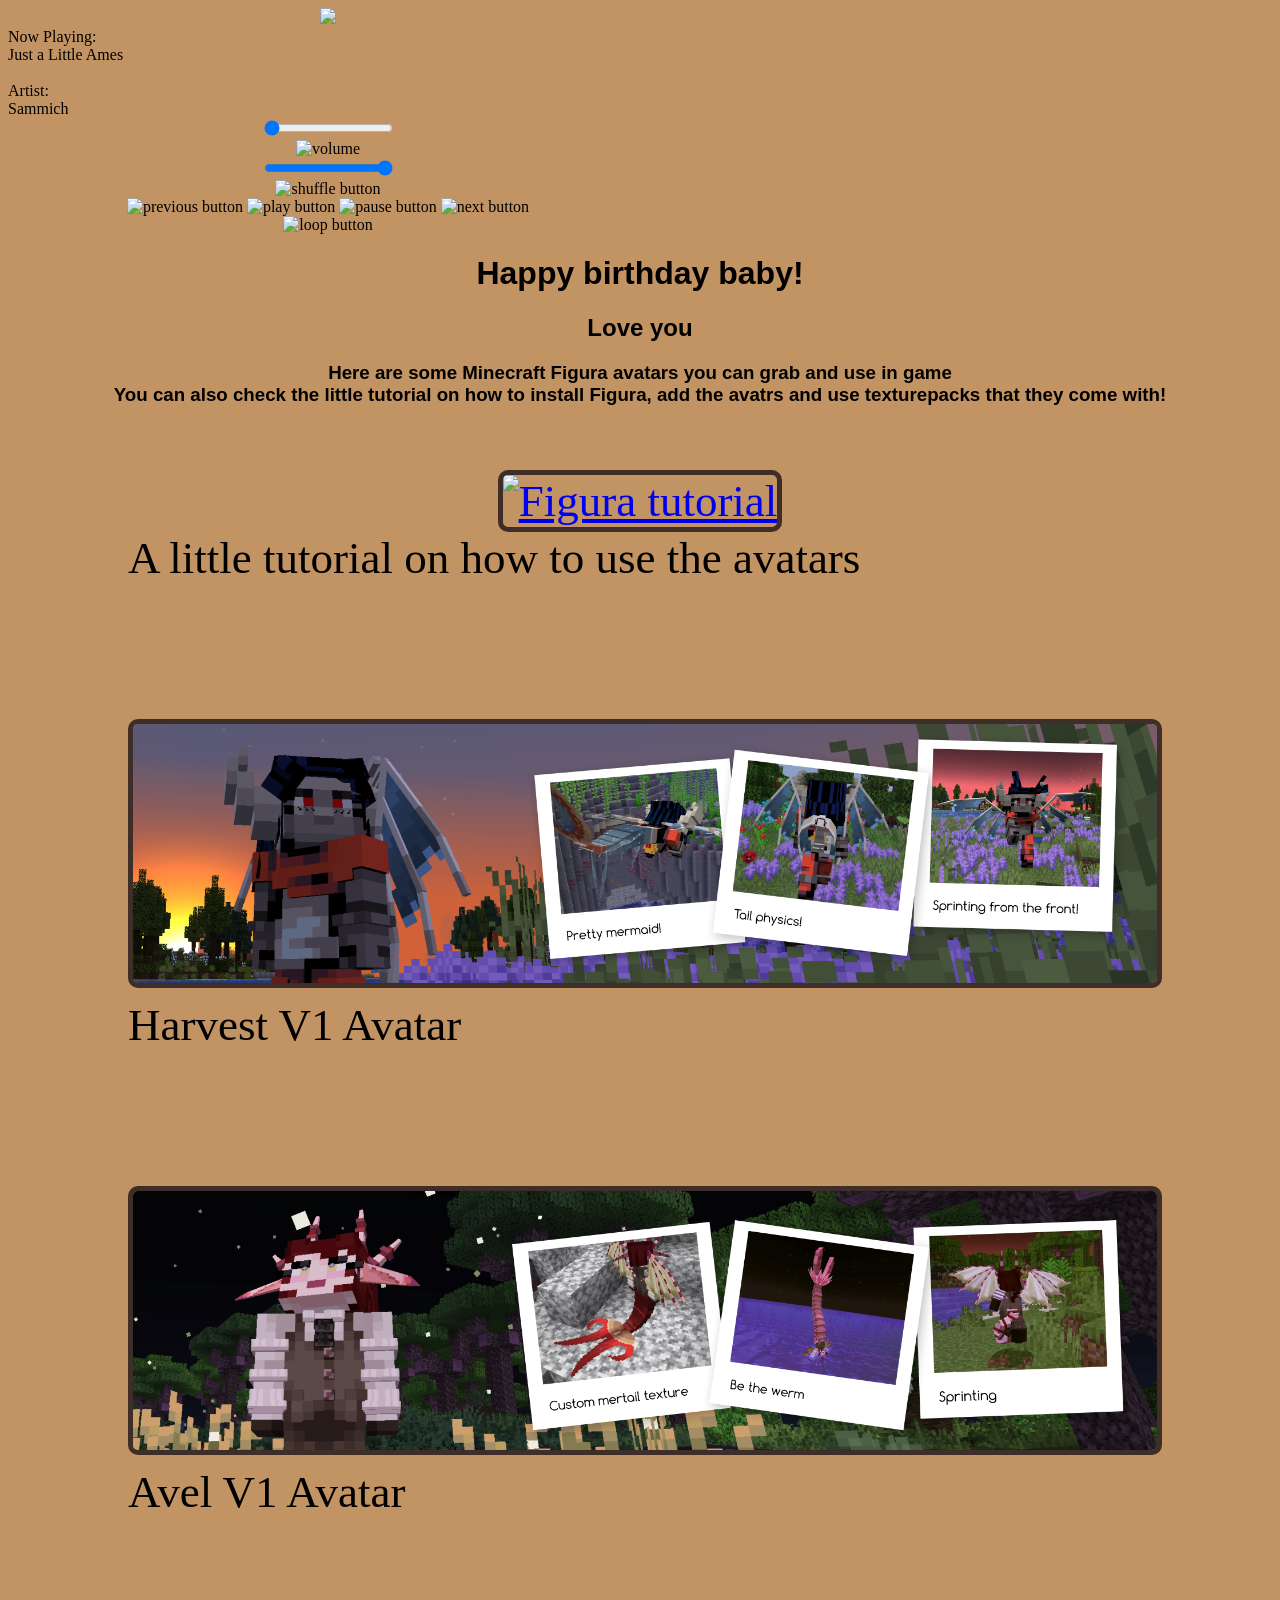
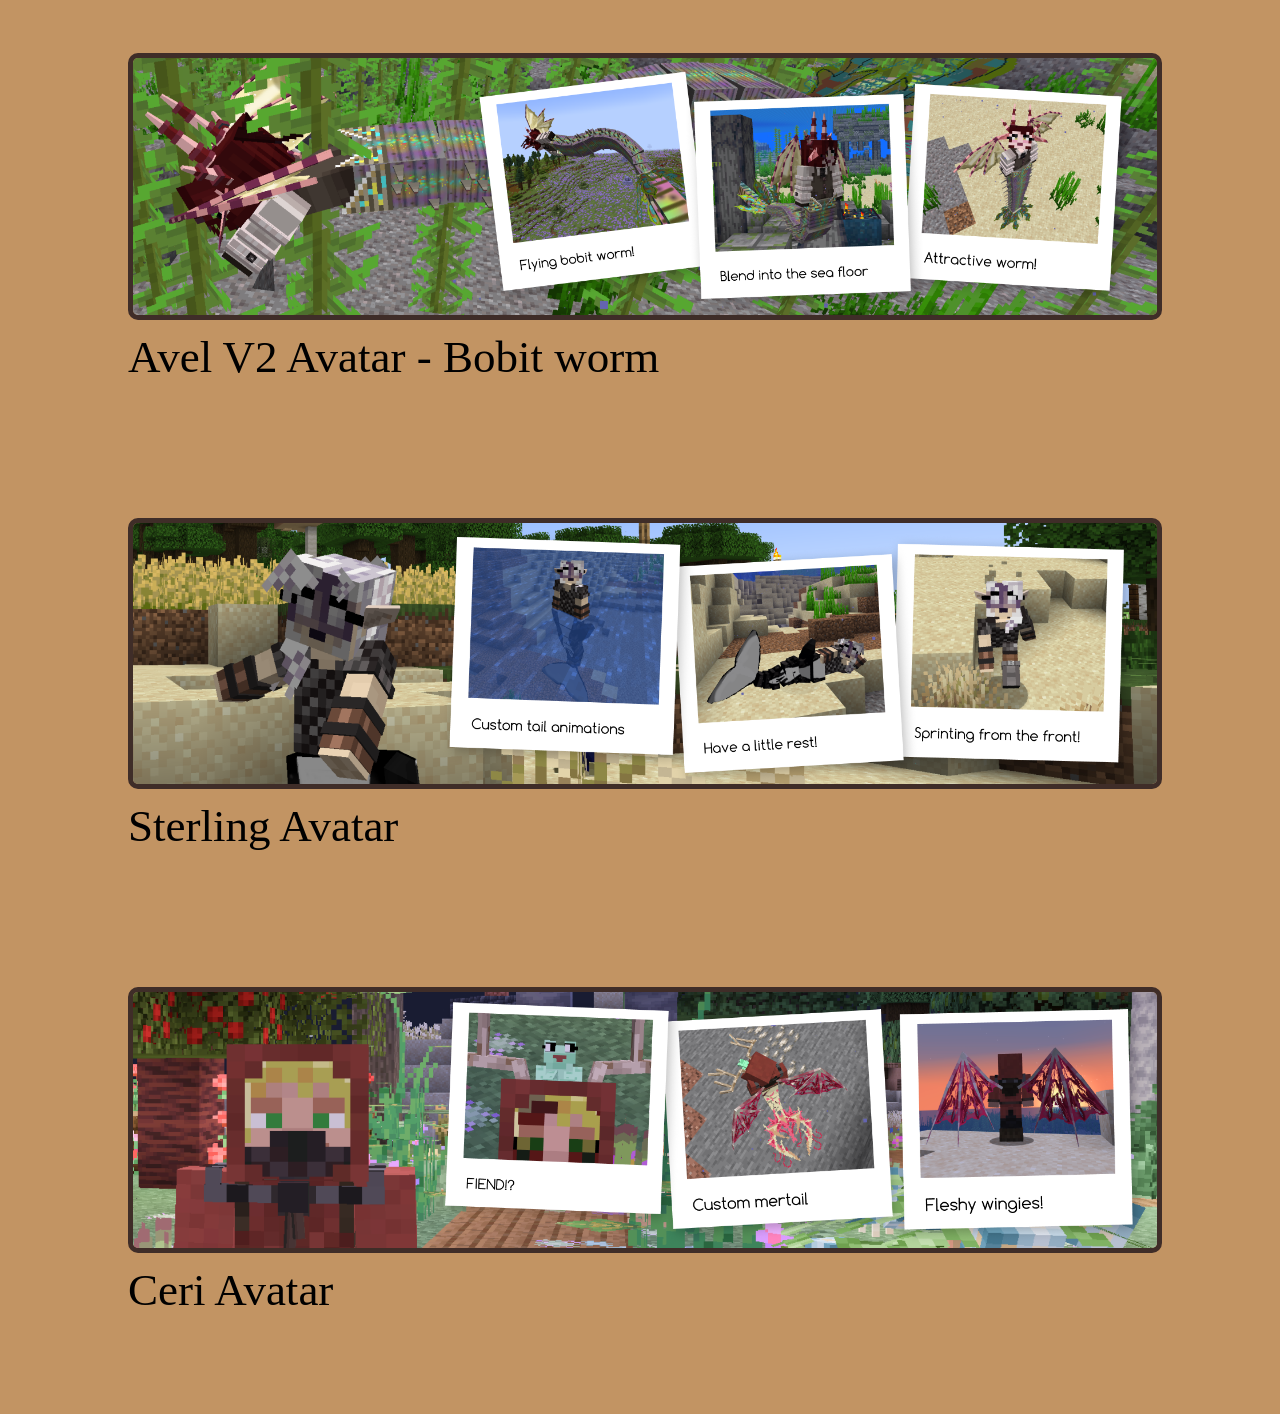
==== index.html @ e5ef1b67 "gotta birthday it up bois" ====
<!DOCTYPE html>
<html lang="en">
<head>
    <meta charset="UTF-8">
    <meta name="viewport" content="width=device-width, initial-scale=1.0">
    <link rel="icon" type="image/x-icon" href="IMG/">
    <link rel="stylesheet" href="styles.css">
    <title>Happy Birhday baby!</title>

</head>
<body>
    <div class="music_player">
<div class="player">

    <img id="songimage">
    <div class="songinfo">
        <div class="nowplaying">Now Playing:</div>
        <div id="songname">Name: </div>
        <br>
    <div class="nowplaying">Artist:</div>
    <div id="artistname">Artist: </div>
</div>
    
    <div class="sliderandbuttons">
     <input id="slidersong" type="range" step="any" min="0" max="100">
       <div id="volumelol">
        <img id="volumebutton" src="img/volume.png" alt="volume">
       </div> 
     <input id="volumeslider" type="range" step="0.001" min="0" max="1">
    </div>

    <div id="musicbuttons">
        <div id="shufflingimg"><img id="shufflesong" src="IMG/shuffle button off.png" alt="shuffle button"></div>
        <img id="previoussong" src="IMG/back button.png" alt="previous button">
        <img id="playsong" src="IMG/play button.png" alt="play button">
        <img id="pausesong" src="IMG/pause button.png" alt="pause button">
        <img id="nextsong" src="IMG/forward button.png" alt="next button">
        <div id="loopbuttonimg"><img id="loopsong" src="IMG/loop button.png" alt="loop button"></div> 
    </div>

    </div>
    
    <div class="audio">
        <script src="MusicPlayer.js"></script>
    </div>
</div>

    </div>
    <div class="main_container">
        <div class="welcome_text">
            <h1>Happy birthday baby!
            <h2>Love you</h2>
            </h1>
            <h3>Here are some Minecraft Figura avatars you can grab and use in game
                <br> You can also check the little tutorial on how to install Figura,
                add the avatrs and use texturepacks that they come with!
            </h3>
        </div>

    <div class="Downloads">
       
      <div class="Item">
         <a target="_blank" href="tutorial.html">
            <img src="img/Banners/Tutorial banner.png" alt="Figura tutorial">
         </a>
          <div>A little tutorial on how to use the avatars</div>
      </div>


      <div class="Item">
        <a target="_blank" href="Harvest.html">
        <img src="/IMG/Banners/Harvest banner.png" alt="Harvest V1 Avatar">
        </a>
         <div>Harvest V1 Avatar</div>
      </div>    

       <div class="Item">
        <a target="_blank" href="Avel.html">
            <img src="/IMG/Banners/Avel banner.png" alt="Avel V1 Avatar">
        </a>
        <div>Avel V1 Avatar</div>
        </div>

        <div class="Item">
        <a target="_blank" href="Avel_Bobit.html">
            <img src="/IMG/Banners/Avel Bobit Worm banner.png" alt="Avel V2 Avatar - Bobit worm">
        </a>
         <div>Avel V2 Avatar - Bobit worm</div>
        </div>

        <div class="Item">
        <a target="_blank" href="Sterling.html">
            <img src="/IMG/Banners/Sterling banner.png" alt="Sterling Avatar">
        </a>
         <div>Sterling Avatar</div>
         </div>

        <div class="Item">
        <a target="_blank" href="Ceri.html">
            <img src="/IMG/Banners/Ceri banner.png" alt="Ceri Avatar">
        </a>
        <div>Ceri Avatar</div>
        </div>

      
    </div>
</body>
---- styles.css ----
html{
    background-color: rgb(194, 148, 99);
}


.music_player{
    text-align: center;
    width: 50vw;
    display:st
}

.songinfo{
    text-align: left;
}

.main_container{
    text-align: center;
}

.welcome_text{
font-family: Verdana, Geneva, Tahoma, sans-serif;
}

.Downloads{
    text-align: center;
}

.Item{
 display: inline-block;
 margin-top: 5vh;
 margin-bottom: 10vh;
 text-align: center;
 font-family: Cambria, Cochin, Georgia, Times, 'Times New Roman', serif;
 font-size: 5vh;
 width: 80vw;
}

.Item img{
    width: 80vw;
    border-radius: 10px;
    border-color: rgb(63, 45, 40);
    border-style: solid;
    border-width: 5px;
}


.Item img:hover{
   opacity: 80%;
}

.Item div{
    text-align: left;
}



.Showcase img{
    width: 80vw;
    border-radius: 10px;
     border-color: rgb(63, 45, 40);
    border-style: solid;
    border-width: 5px;
}

.button{
    margin-top: 3vh;
    margin-bottom: 3vh;
}

.button button{
    height: 10vh;
    width: 20vw;
    border-radius: 5px;
    border-color: none;
    border-style: none;
    background-color: rgb(255, 210, 210);
    font-family: Verdana, Geneva, Tahoma, sans-serif;
    font-style: oblique;
    font-size: 5vh;
    color: black;
}

.button button:hover{
    background-color: antiquewhite;
    color: rgb(129, 115, 115);
}

.button button:active{
    background-color: rgb(137, 64, 93);
    color: rgb(255, 255, 255);
    box-shadow: 5px;
}
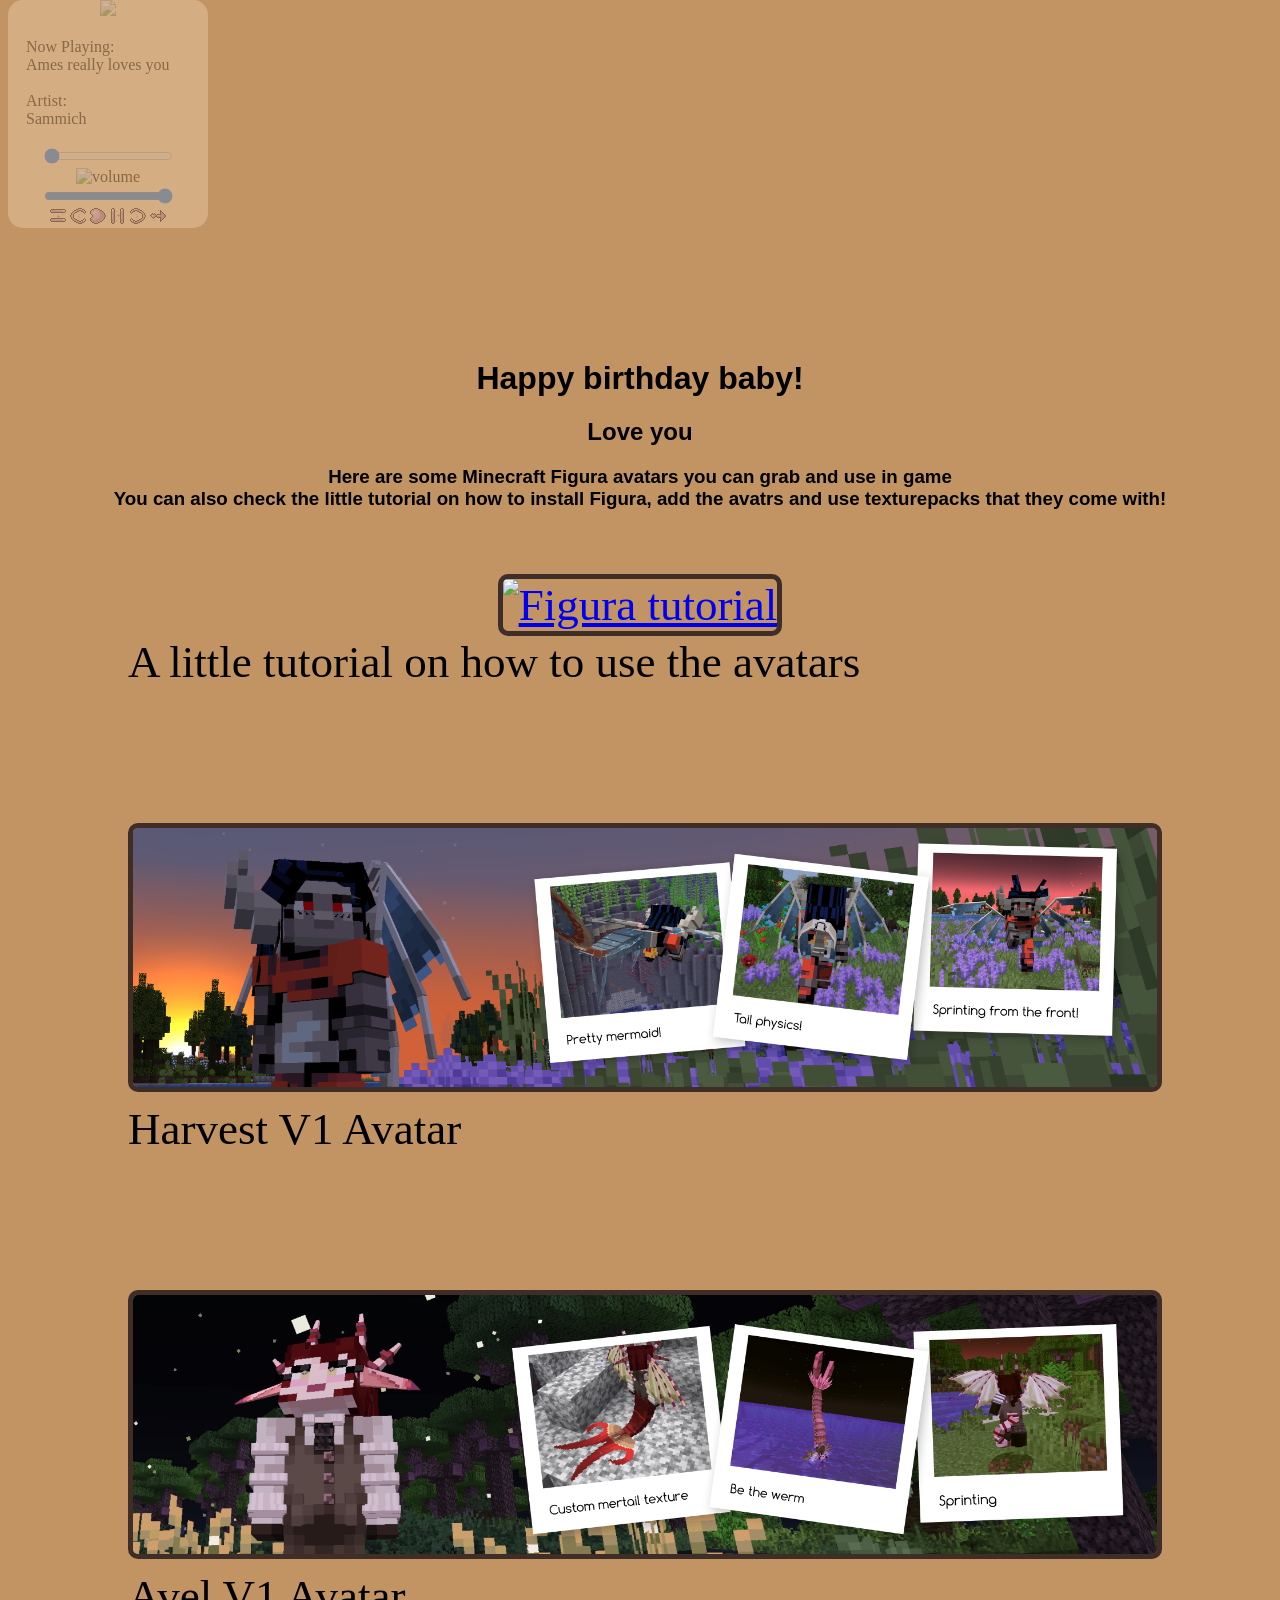
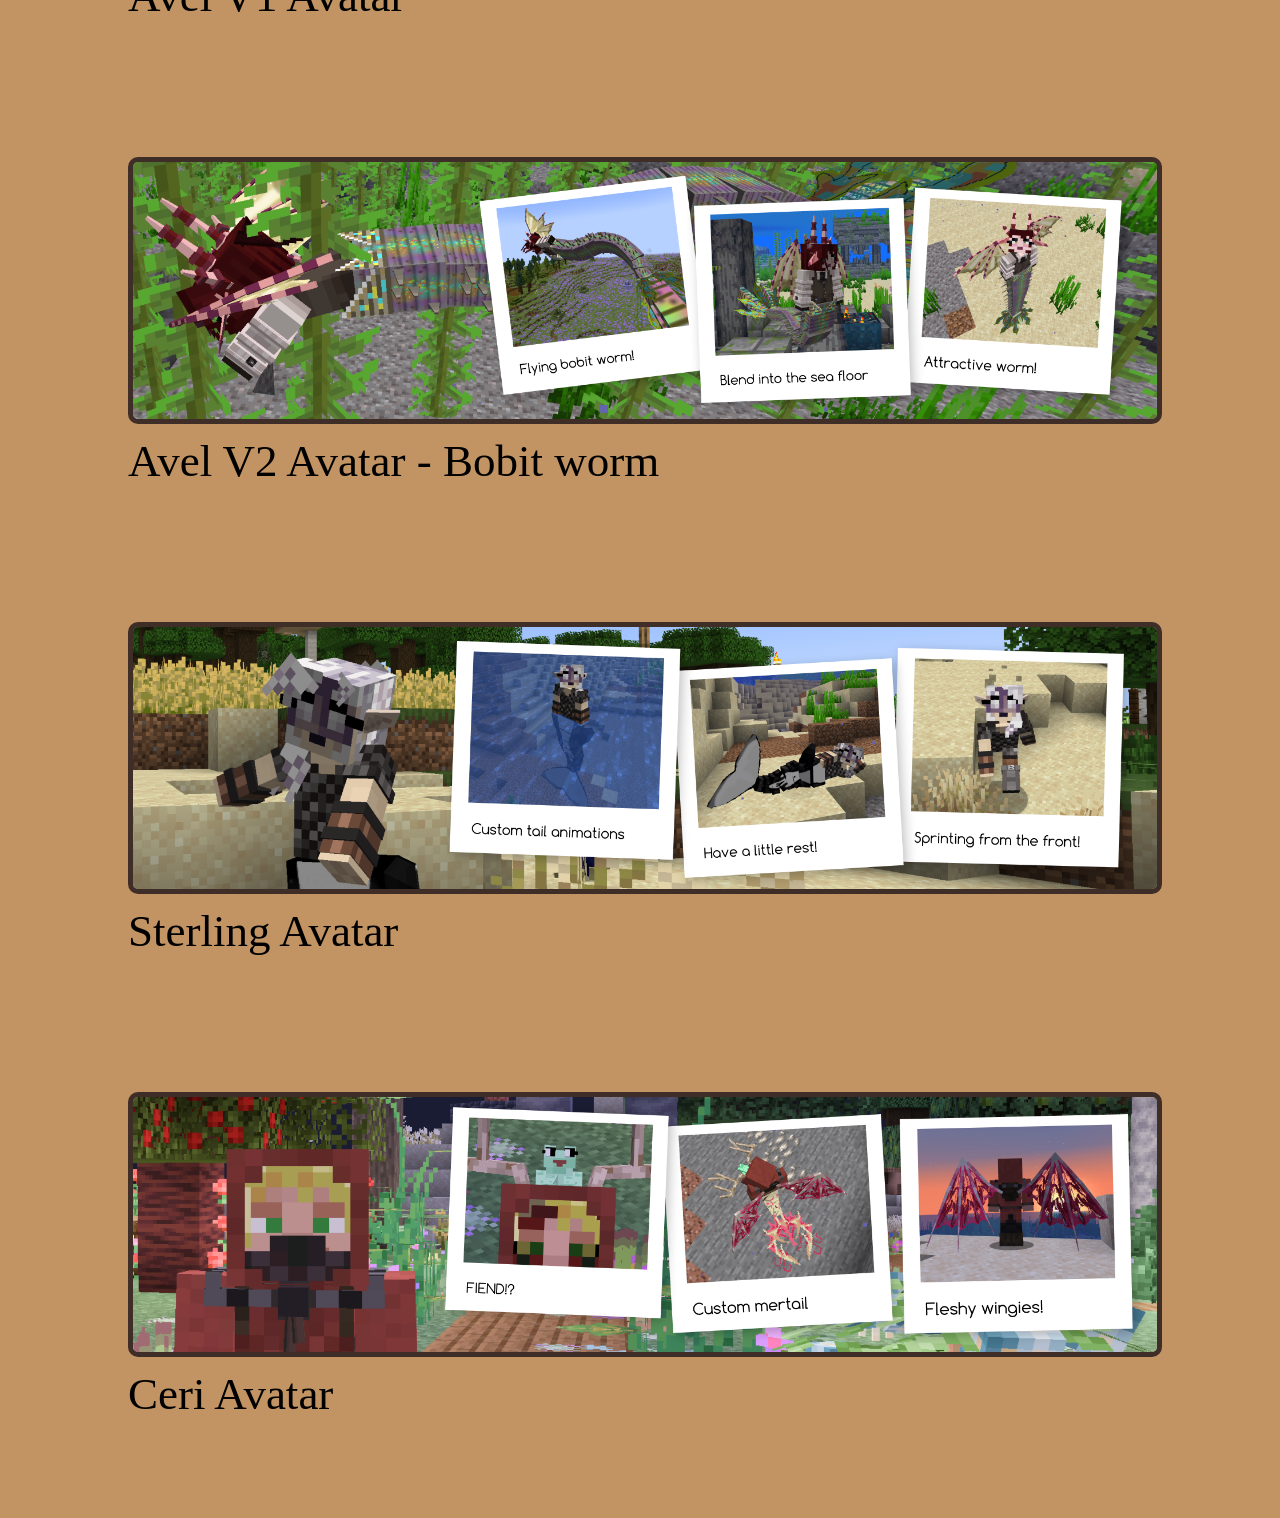
==== commit 56f5ca0e: "boogy (the player)" ====
--- a/index.html
+++ b/index.html
@@ -30,12 +30,12 @@
     </div>
 
     <div id="musicbuttons">
-        <div id="shufflingimg"><img id="shufflesong" src="IMG/shuffle button off.png" alt="shuffle button"></div>
+        <div class="musicbutton" id="shufflingimg"><img id="shufflesong" src="IMG/shuffle button off.png" alt="shuffle button"></div>
         <img id="previoussong" src="IMG/back button.png" alt="previous button">
         <img id="playsong" src="IMG/play button.png" alt="play button">
         <img id="pausesong" src="IMG/pause button.png" alt="pause button">
         <img id="nextsong" src="IMG/forward button.png" alt="next button">
-        <div id="loopbuttonimg"><img id="loopsong" src="IMG/loop button.png" alt="loop button"></div> 
+        <div class="musicbutton" id="loopbuttonimg"><img id="loopsong" src="IMG/loop button.png" alt="loop button"></div> 
     </div>
 
     </div>
--- a/styles.css
+++ b/styles.css
@@ -3,18 +3,52 @@
 }
 
 
+
+
+
 .music_player{
     text-align: center;
-    width: 50vw;
-    display:st
+    max-width: 15%;
+    min-width: 200px;
+    display:block;
+    position: fixed;
+    top: 0;
+    z-index: 2;
+    background-color: blanchedalmond;
+    opacity: 30%;
+    border-radius: 15px;
+    transition: opacity 0.3s, visibility 0.3s;
+}
+
+.music_player:hover{
+    transition: opacity 0.3s, visibility 0.3s;
+    opacity: 100%;
 }
 
 .songinfo{
     text-align: left;
+    margin: 2vh;
+}
+
+.sliderandbuttons{
+    text-align: center;
+}
+
+.musicbuttons{
+    margin-top: 2vh;
+    display: inline-block;
+    text-align: center;
+
+}
+
+.musicbutton{
+    position: relative;
+    display: inline-block;
 }
 
 .main_container{
     text-align: center;
+    margin-top: 40vh;
 }
 
 .welcome_text{
@@ -67,6 +101,8 @@
     margin-bottom: 3vh;
 }
 
+
+
 .button button{
     height: 10vh;
     width: 20vw;
@@ -80,13 +116,32 @@
     color: black;
 }
 
-.button button:hover{
-    background-color: antiquewhite;
-    color: rgb(129, 115, 115);
+.button2 button{
+    height: 20vh;
+    width: 20vw;
+    border-radius: 5px;
+    border-color: none;
+    border-style: none;
+    background-color: rgb(255, 210, 210);
+    font-family: Verdana, Geneva, Tahoma, sans-serif;
+    font-style: oblique;
+    font-size: 5vh;
+    color: black;
 }
 
 .button button:active{
     background-color: rgb(137, 64, 93);
     color: rgb(255, 255, 255);
     box-shadow: 5px;
-}+}
+
+.button button:hover{
+    background-color: antiquewhite;
+    color: rgb(129, 115, 115);
+}
+
+.button2 button:hover{
+    background-color: antiquewhite;
+    color: rgb(129, 115, 115);
+}
+
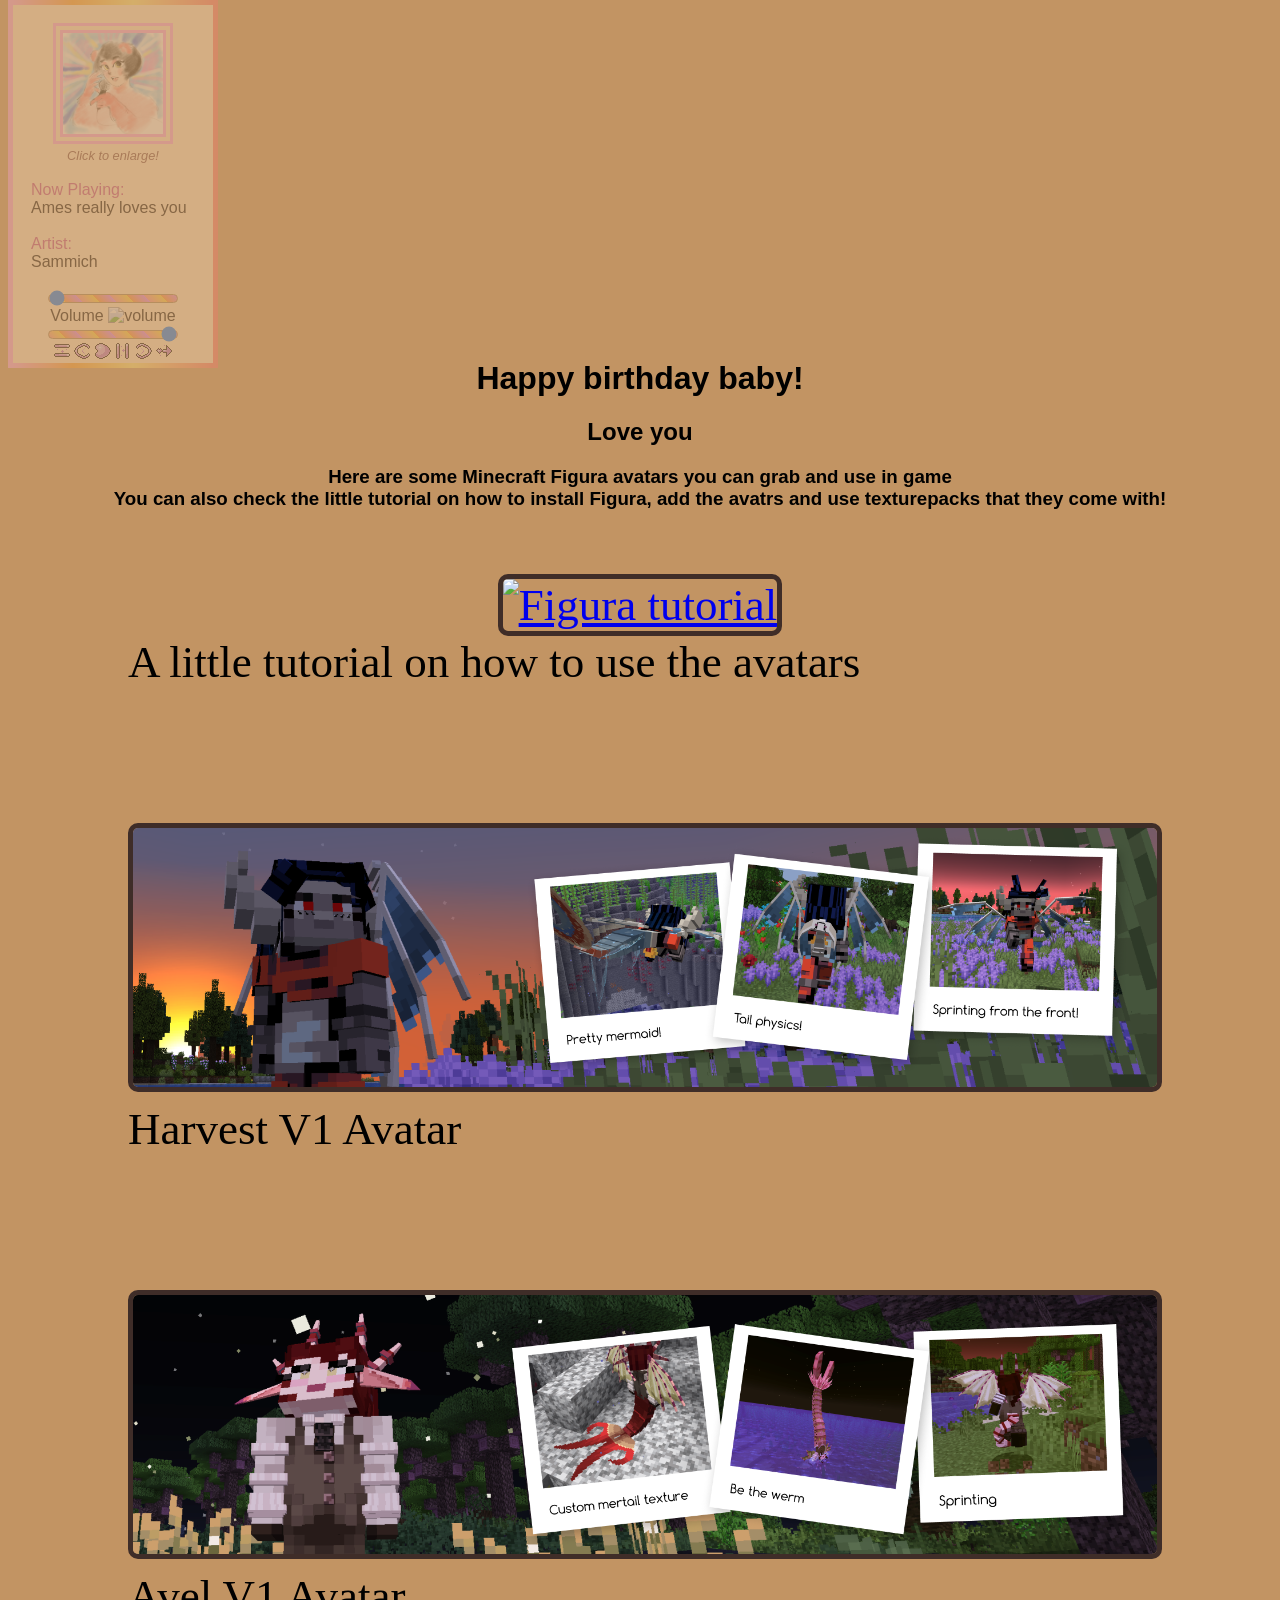
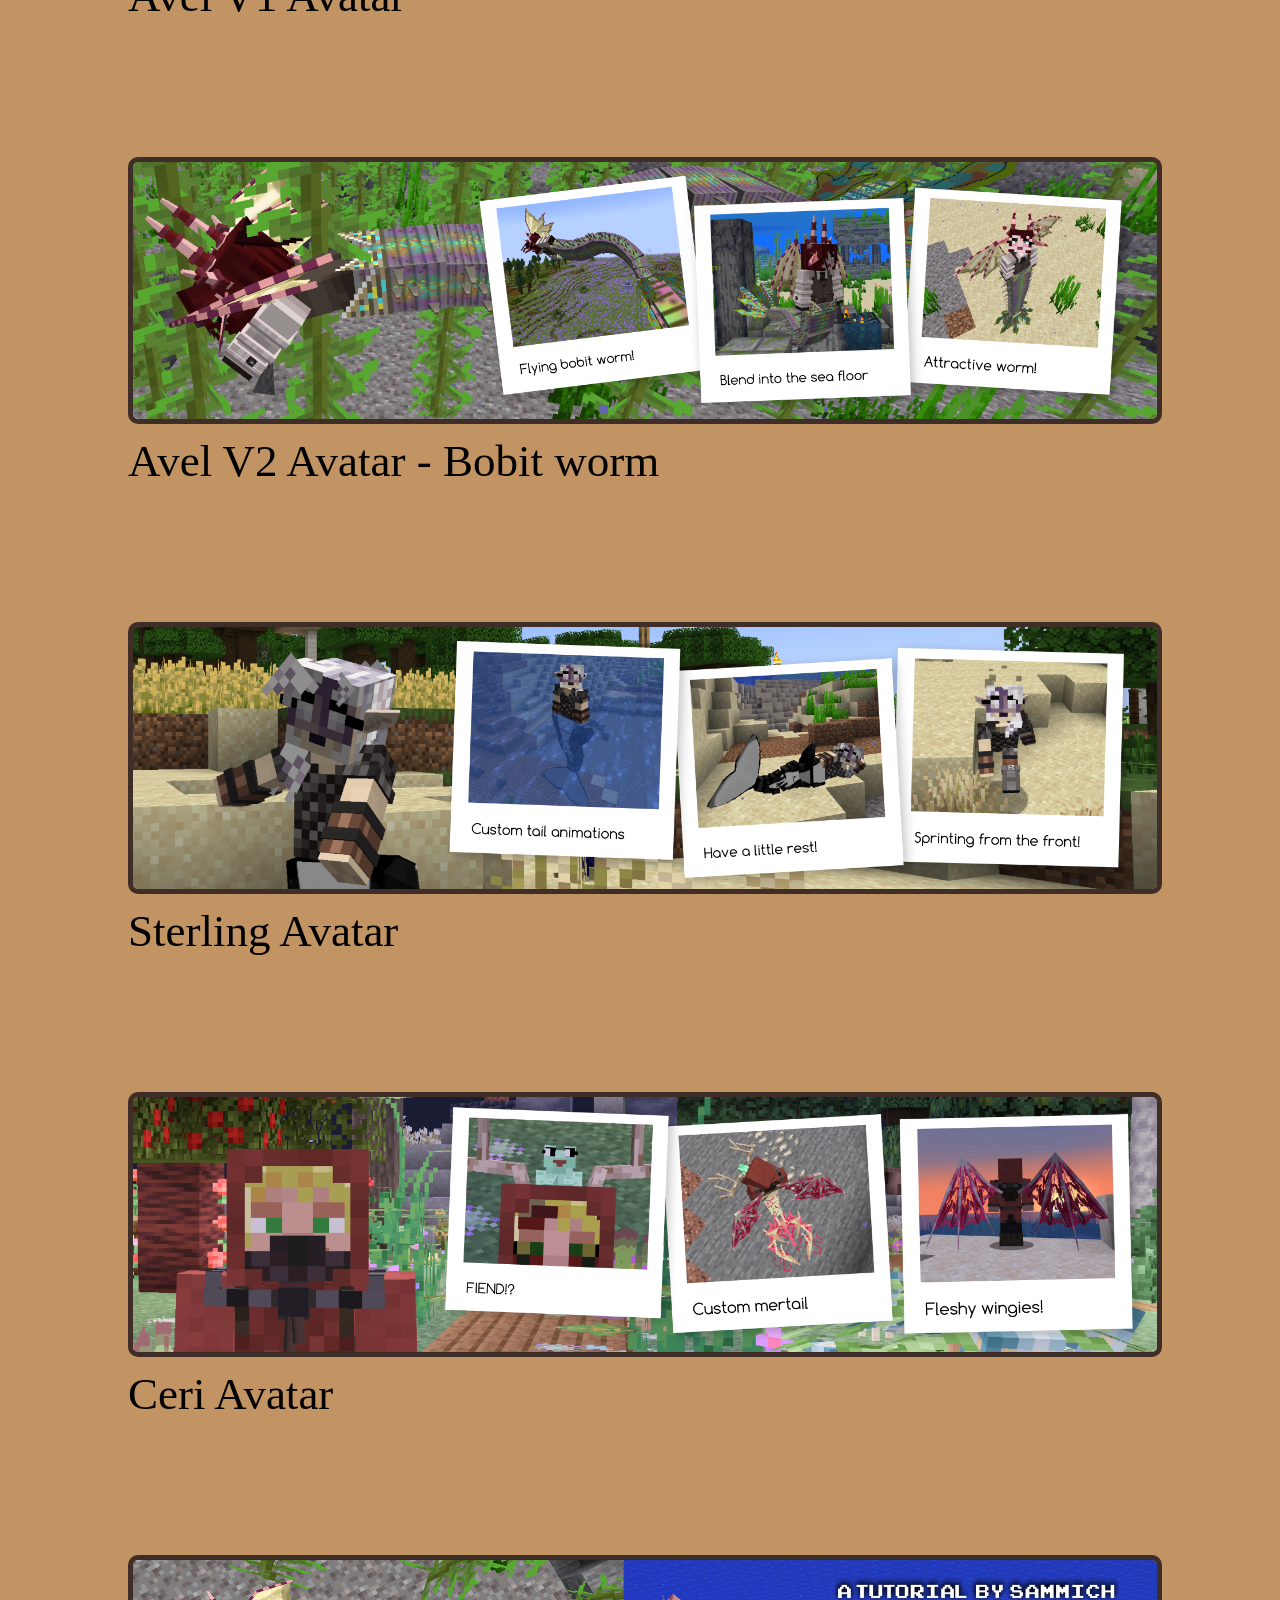
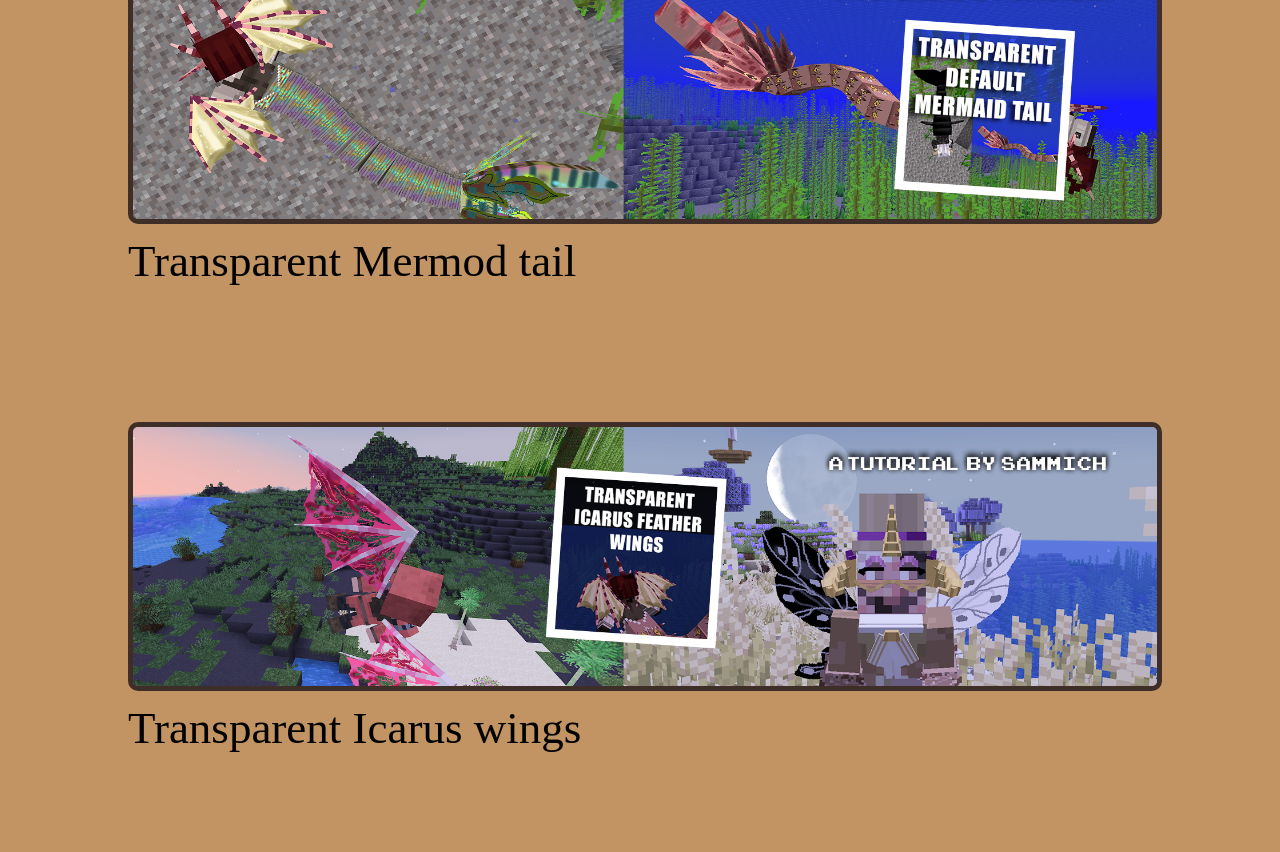
==== commit b7ff8b91: "pages with texturepacks, more player prettyness, volume" ====
--- a/index.html
+++ b/index.html
@@ -13,6 +13,7 @@
 <div class="player">
 
     <img id="songimage">
+    <div class="infoimage">Click to enlarge!</div>
     <div class="songinfo">
         <div class="nowplaying">Now Playing:</div>
         <div id="songname">Name: </div>
@@ -23,6 +24,7 @@
     
     <div class="sliderandbuttons">
      <input id="slidersong" type="range" step="any" min="0" max="100">
+     <br><div id="volumetext">Volume</div>
        <div id="volumelol">
         <img id="volumebutton" src="img/volume.png" alt="volume">
        </div> 
@@ -47,7 +49,7 @@
 
     </div>
     <div class="main_container">
-        <div class="welcome_text">
+        <div class="welcome_text_1">
             <h1>Happy birthday baby!
             <h2>Love you</h2>
             </h1>
@@ -102,6 +104,21 @@
         <div>Ceri Avatar</div>
         </div>
 
+        <div class="Item">
+        <a target="_blank" href="MermaidTail.html">
+            <img src="/IMG/Banners/Transparent original tail texturepack banner.png" alt="Transparent mermaid tail">
+        </a>
+        <div>Transparent Mermod tail</div>
+        </div>
+
+        <div class="Item">
+        <a target="_blank" href="WingsIcarus.html">
+            <img src="/IMG/Banners/Transparent feathery icarus wings texturepack banner.png" alt="Transparent wings">
+        </a>
+        <div>Transparent Icarus wings</div>
+        </div>
+
+
       
     </div>
 </body>
--- a/styles.css
+++ b/styles.css
@@ -5,8 +5,12 @@
 
 
 
-
-.music_player{
+.player{
+    border-radius: 15px;
+    font-family: 'Lucida Sans', 'Lucida Sans Regular', 'Lucida Grande', 'Lucida Sans Unicode', Geneva, Verdana, sans-serif;
+    }
+
+     .music_player{
     text-align: center;
     max-width: 15%;
     min-width: 200px;
@@ -16,8 +20,13 @@
     z-index: 2;
     background-color: blanchedalmond;
     opacity: 30%;
+    display: inline-block;;
     border-radius: 15px;
     transition: opacity 0.3s, visibility 0.3s;
+
+    border-image: linear-gradient(to right, #ffa6e7 0%, #ff9e27 30%,  #ffeb79 60%, #ff726d 100%) 1; 
+    border-width: 5px;
+    border-style: solid;
 }
 
 .music_player:hover{
@@ -25,6 +34,25 @@
     opacity: 100%;
 }
 
+.infoimage{
+    font-size: 80%;
+    color: #714240;
+    font-style: italic;
+}
+
+.nowplaying{
+    color: #c1468c;
+
+}
+
+#songimage{
+    width: 50%;
+    margin-top: 2vh;
+    border-color: #ffa6e7;
+    border-width: 10px;
+    border-style:double;
+}
+
 .songinfo{
     text-align: left;
     margin: 2vh;
@@ -34,6 +62,27 @@
     text-align: center;
 }
 
+
+
+
+#volumeslider, #slidersong{
+     -webkit-appearance: none;
+    -moz-appearance: none;
+    appearance: none;
+    width: 10vw;
+    height: 0.5em;
+    border: solid rgb(160, 129, 83) 1px;
+    background: repeating-linear-gradient(45deg, rgb(255, 147, 147), rgb(255, 218, 55) 12px, rgb(255, 145, 55) 12px, rgb(226, 129, 255) 24px);
+    display: inline-block;
+    border-radius: 10px;
+}
+
+#slidersong::-webkit-slider-thumb{
+    background-color: black;
+}
+
+
+
 .musicbuttons{
     margin-top: 2vh;
     display: inline-block;
@@ -41,17 +90,21 @@
 
 }
 
-.musicbutton{
+.musicbutton, #volumelol, #volumetext{
     position: relative;
     display: inline-block;
 }
 
 .main_container{
     text-align: center;
+}
+
+ .welcome_text_1{
+    text-align: center;
     margin-top: 40vh;
 }
 
-.welcome_text{
+.welcome_text, .welcome_text_1{
 font-family: Verdana, Geneva, Tahoma, sans-serif;
 }
 
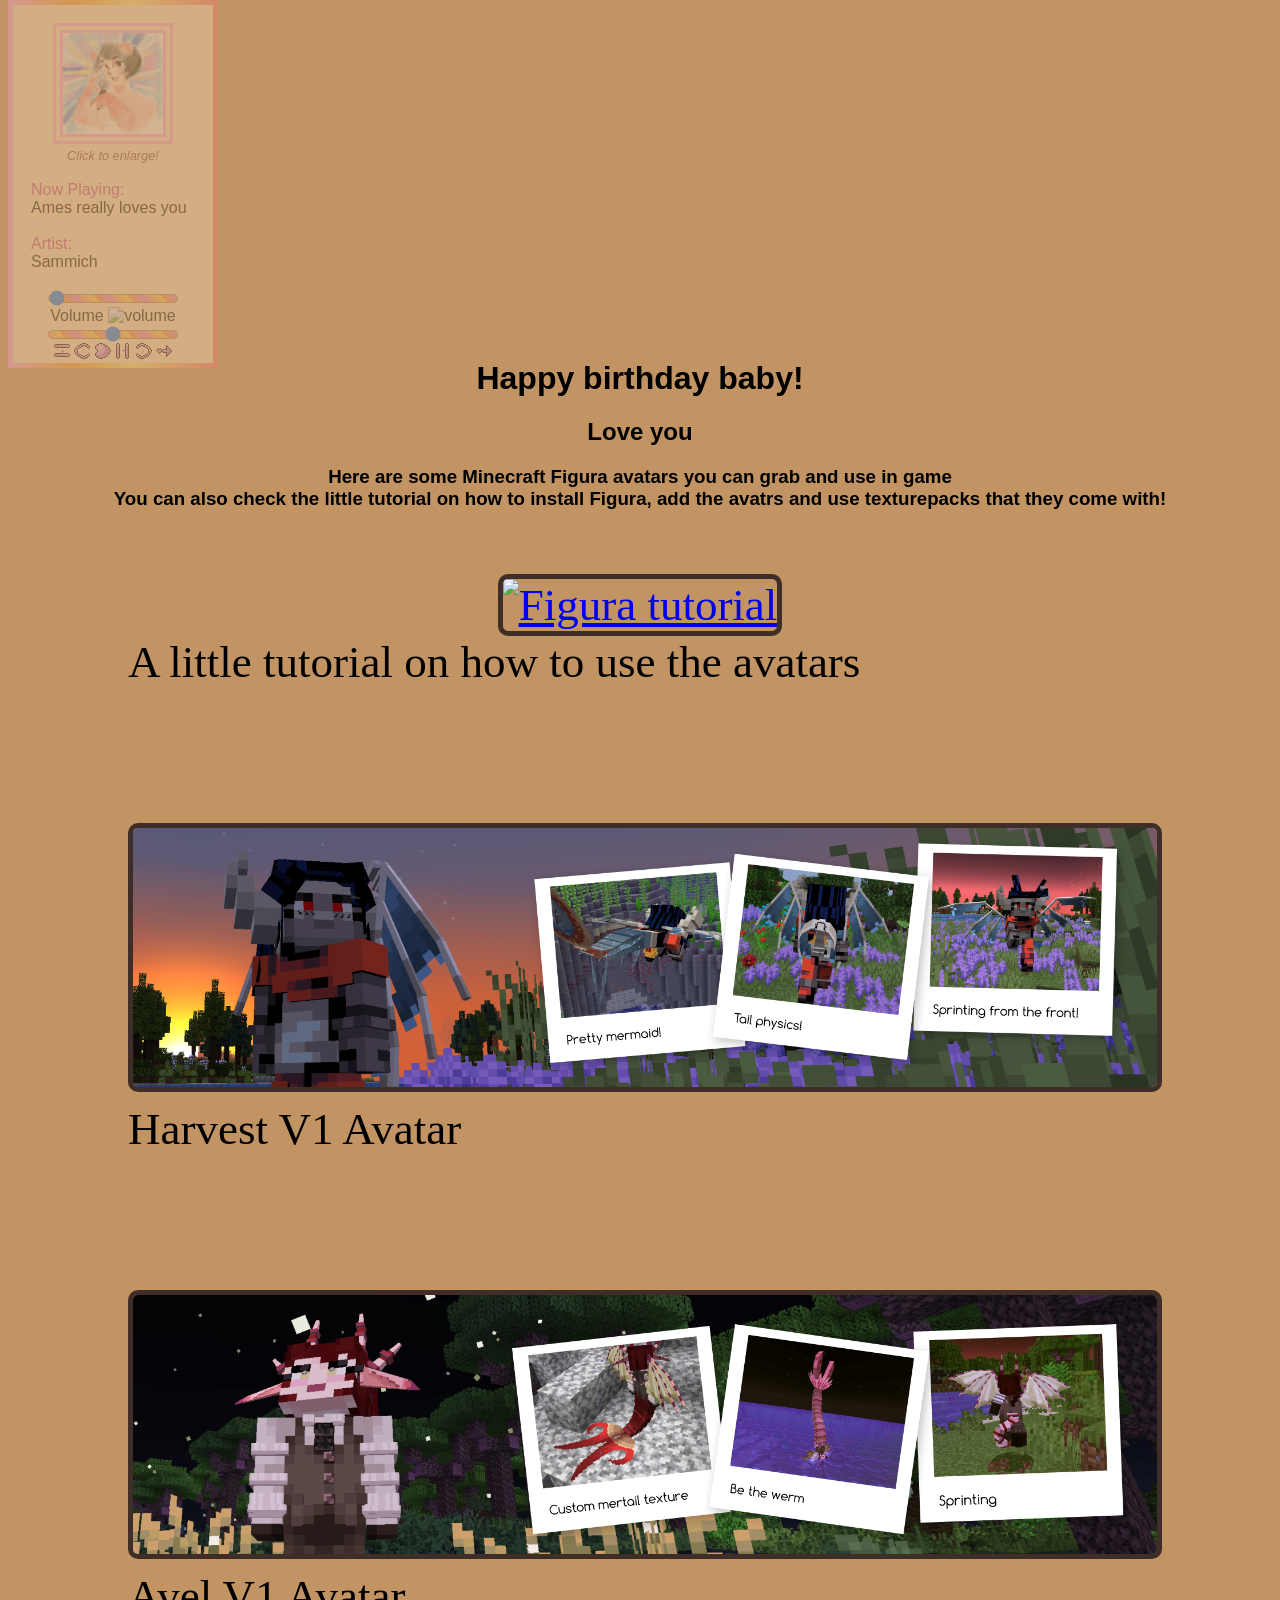
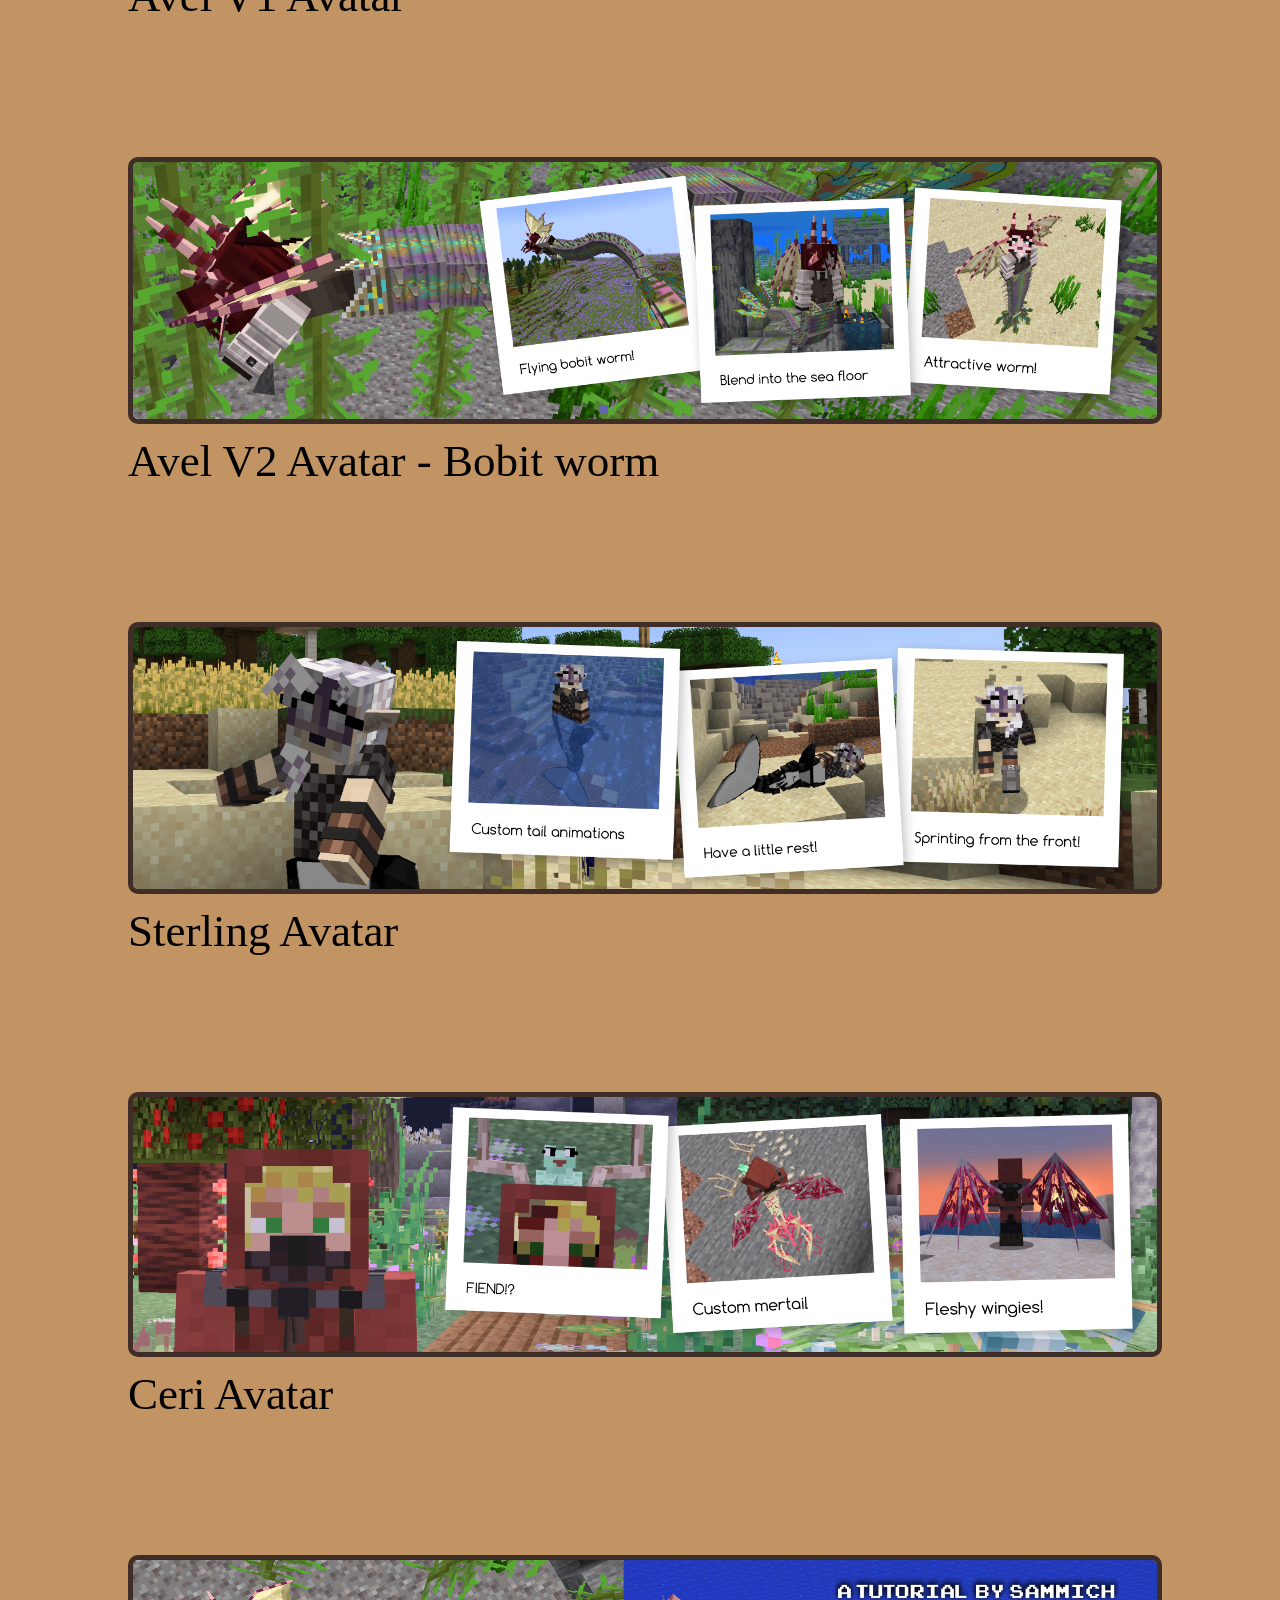
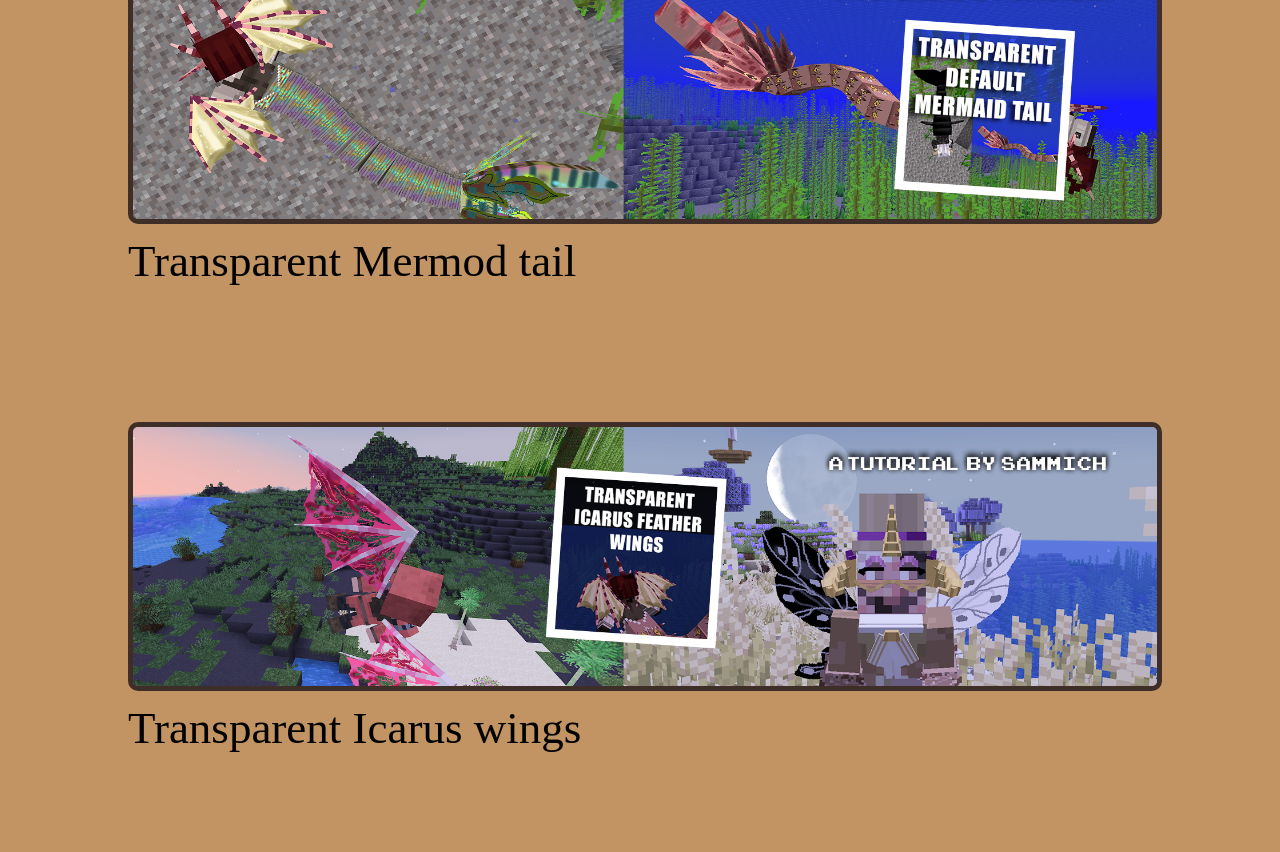
==== commit 5ebda6a7: "enlarge that ames" ====
--- a/index.html
+++ b/index.html
@@ -9,7 +9,7 @@
 
 </head>
 <body>
-    <div class="music_player">
+    <div id="playerid" class="music_player">
 <div class="player">
 
     <img id="songimage">
--- a/styles.css
+++ b/styles.css
@@ -12,7 +12,7 @@
 
      .music_player{
     text-align: center;
-    max-width: 15%;
+    width: 15%;
     min-width: 200px;
     display:block;
     position: fixed;
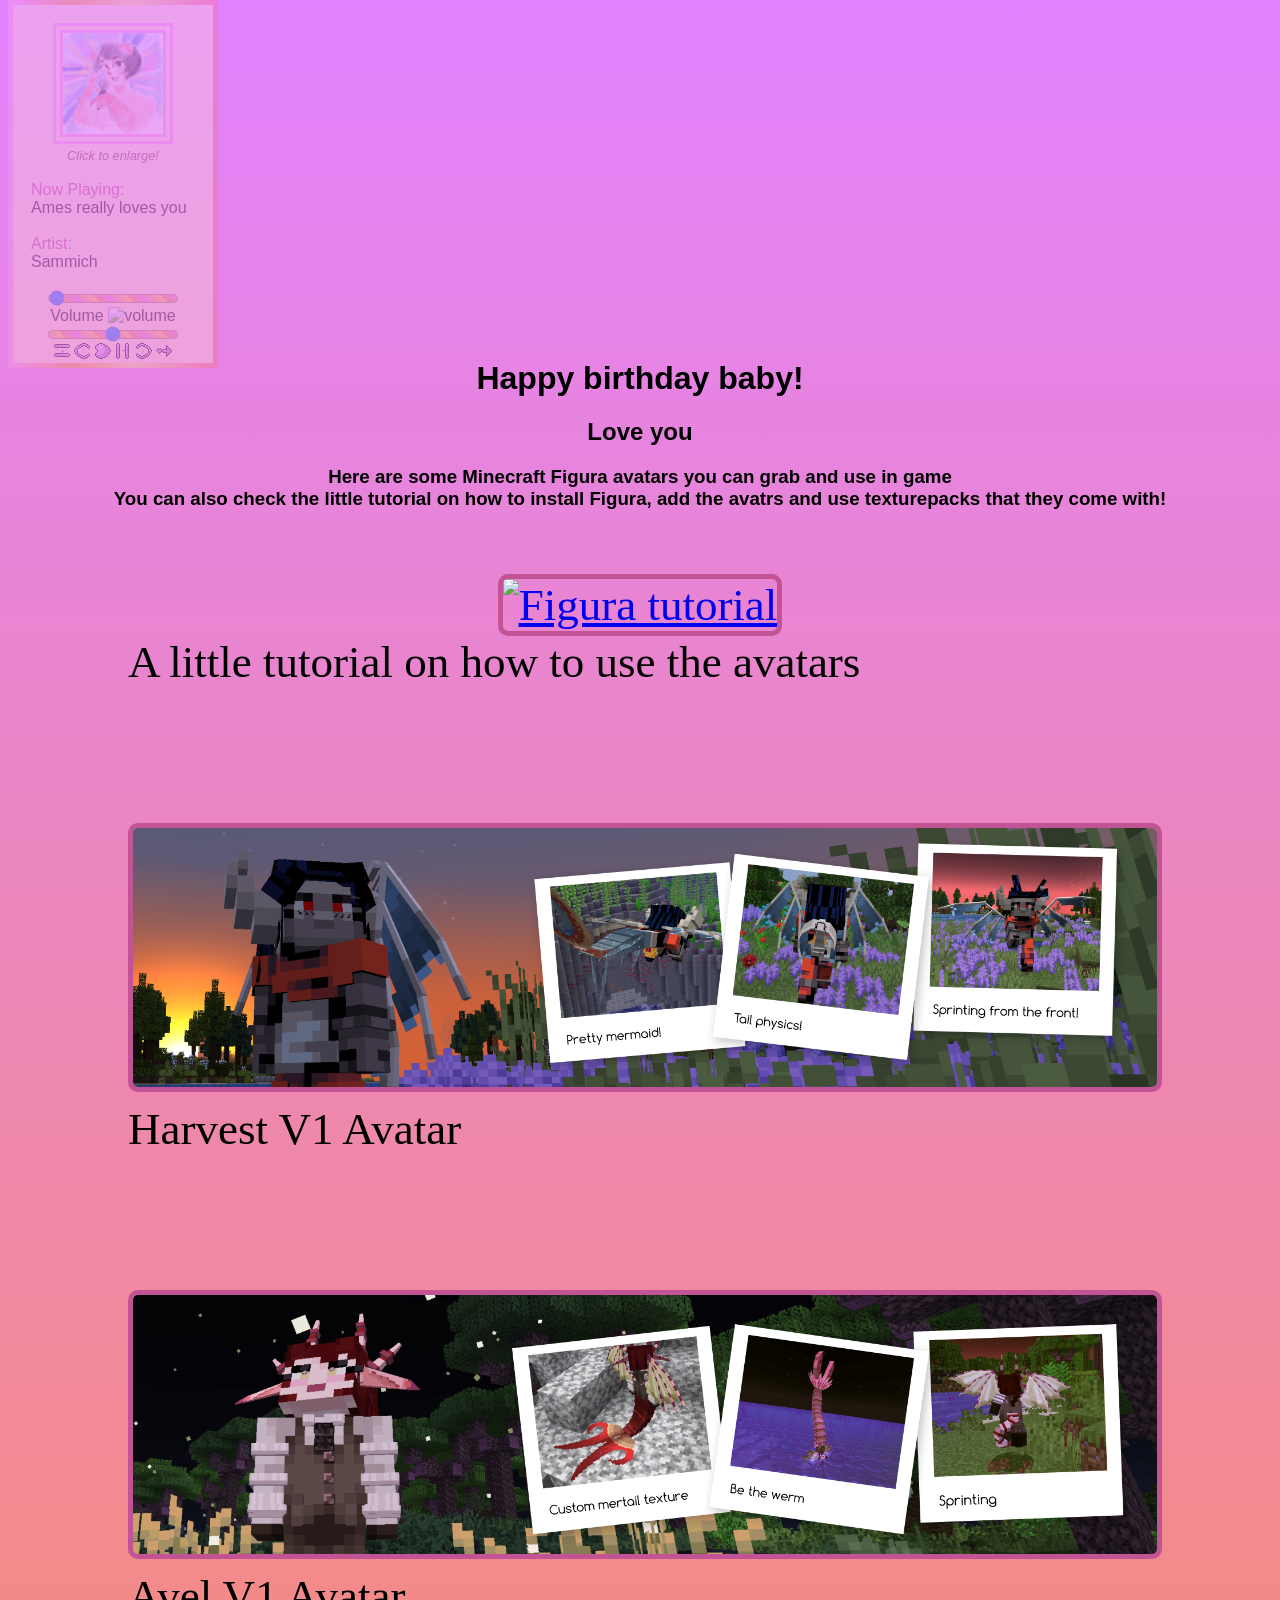
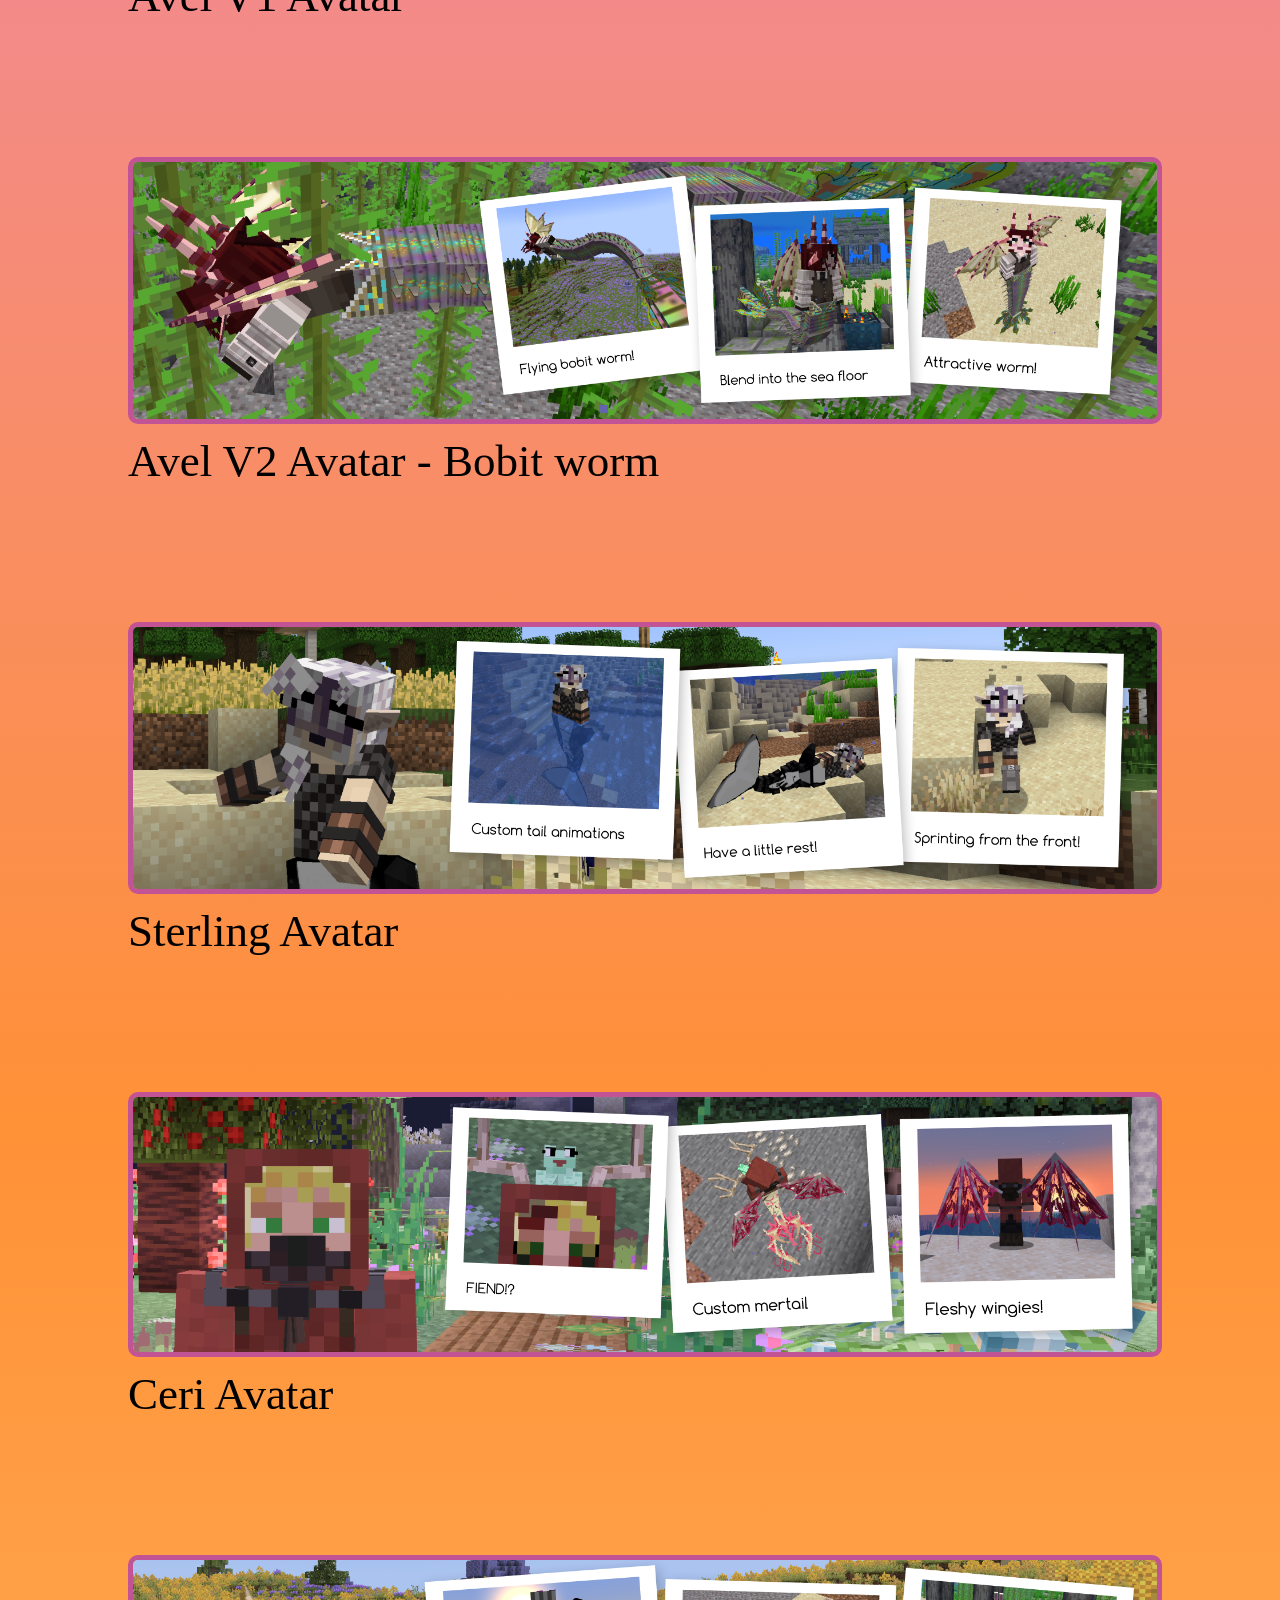
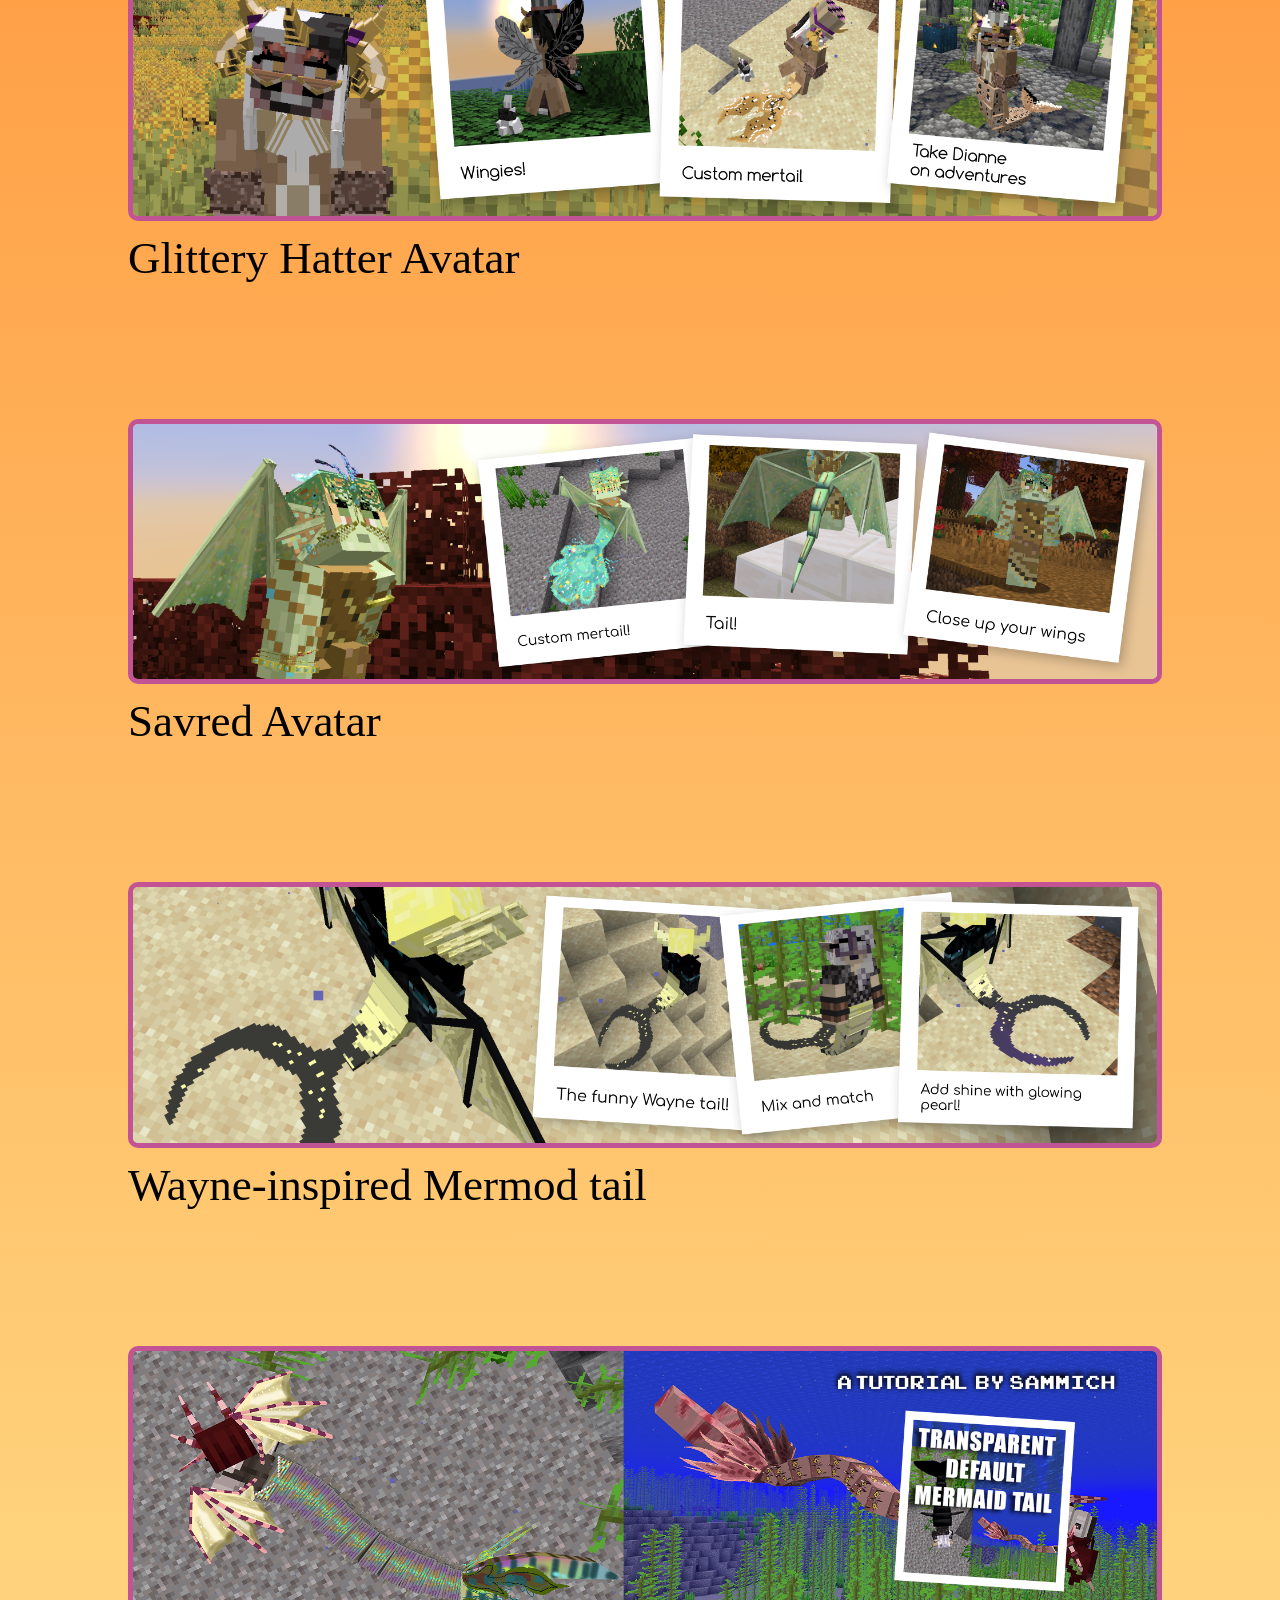
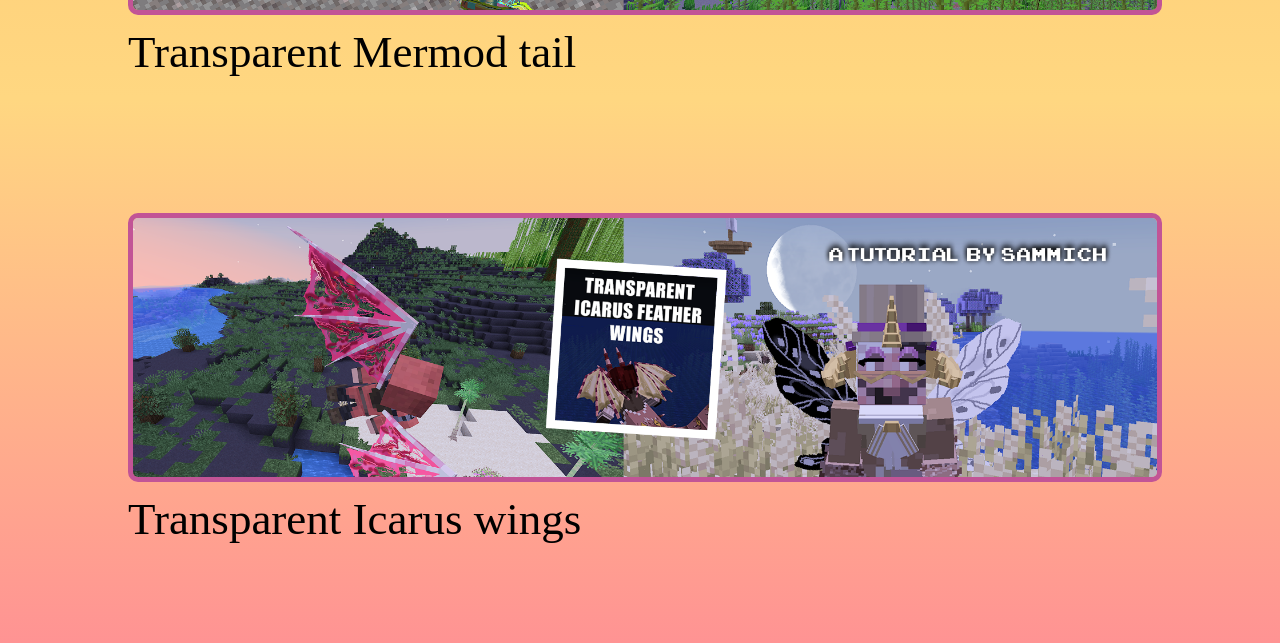
==== commit bfdb3f5e: "Savred, wayne mertail and gradients for prettyyy. also more songs and song images yayay" ====
--- a/index.html
+++ b/index.html
@@ -104,6 +104,28 @@
         <div>Ceri Avatar</div>
         </div>
 
+         <div class="Item">
+        <a target="_blank" href="HatterV1.html">
+            <img src="/IMG/Banners/Hatter Glittery V1 banner.png" alt="Glittery Hatter Avatar">
+        </a>
+        <div>Glittery Hatter Avatar</div>
+        </div>
+
+        <div class="Item">
+        <a target="_blank" href="SavredV1.html">
+            <img src="/IMG/Banners/Savred V1 banner.png" alt="Savred V1 Avatar">
+        </a>
+        <div>Savred Avatar</div>
+        </div>
+
+        <div class="Item">
+        <a target="_blank" href="WayneMertail.html">
+            <img src="/IMG/Banners/Wayne inspired mermod tail banner.png" alt="Wayne inspired mermaid tail">
+        </a>
+        <div>Wayne-inspired Mermod tail</div>
+        </div>
+        
+
         <div class="Item">
         <a target="_blank" href="MermaidTail.html">
             <img src="/IMG/Banners/Transparent original tail texturepack banner.png" alt="Transparent mermaid tail">
--- a/styles.css
+++ b/styles.css
@@ -1,5 +1,6 @@
 html{
     background-color: rgb(194, 148, 99);
+    background: linear-gradient(0deg, rgb(255, 147, 147), rgb(255, 215, 129) 10%, rgb(255, 145, 55) 50%, rgb(226, 129, 255) 100%);
 }
 
 
@@ -125,7 +126,7 @@
 .Item img{
     width: 80vw;
     border-radius: 10px;
-    border-color: rgb(63, 45, 40);
+    border-color: rgb(194, 84, 150);
     border-style: solid;
     border-width: 5px;
 }
@@ -158,28 +159,29 @@
 
 .button button{
     height: 10vh;
-    width: 20vw;
+    width: fit-content;
     border-radius: 5px;
     border-color: none;
     border-style: none;
-    background-color: rgb(255, 210, 210);
-    font-family: Verdana, Geneva, Tahoma, sans-serif;
+    background-color: rgb(255, 199, 244);
+    font-family:Cambria, Cochin, Georgia, Times, 'Times New Roman', serif;
     font-style: oblique;
     font-size: 5vh;
-    color: black;
+    color: rgb(152, 73, 122);
 }
 
 .button2 button{
-    height: 20vh;
-    width: 20vw;
+    height: fit-content;
+    width: fit-content;
     border-radius: 5px;
     border-color: none;
     border-style: none;
-    background-color: rgb(255, 210, 210);
-    font-family: Verdana, Geneva, Tahoma, sans-serif;
+    background-color: rgb(255, 201, 238);
+    font-family:Cambria, Cochin, Georgia, Times, 'Times New Roman', serif;
     font-style: oblique;
     font-size: 5vh;
-    color: black;
+    color: rgb(82, 43, 68);
+    margin: 2vh;
 }
 
 .button button:active{
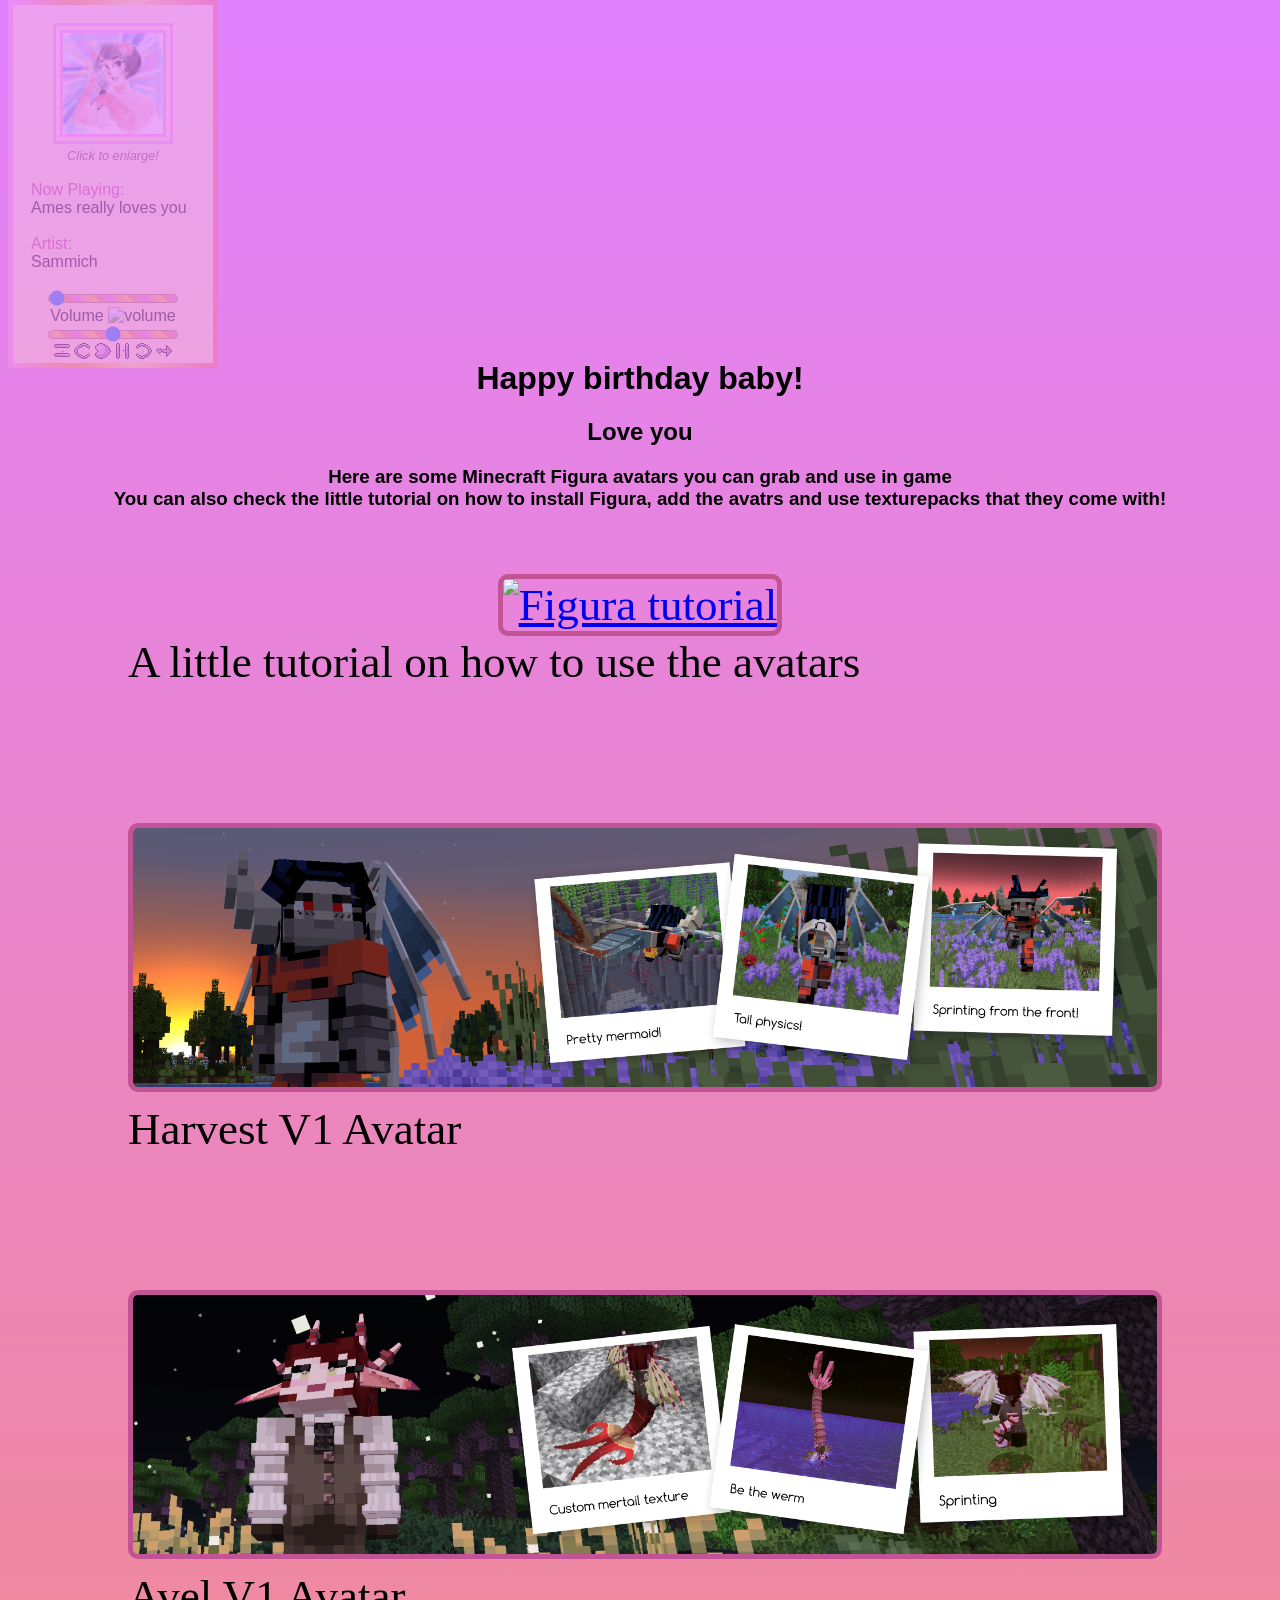
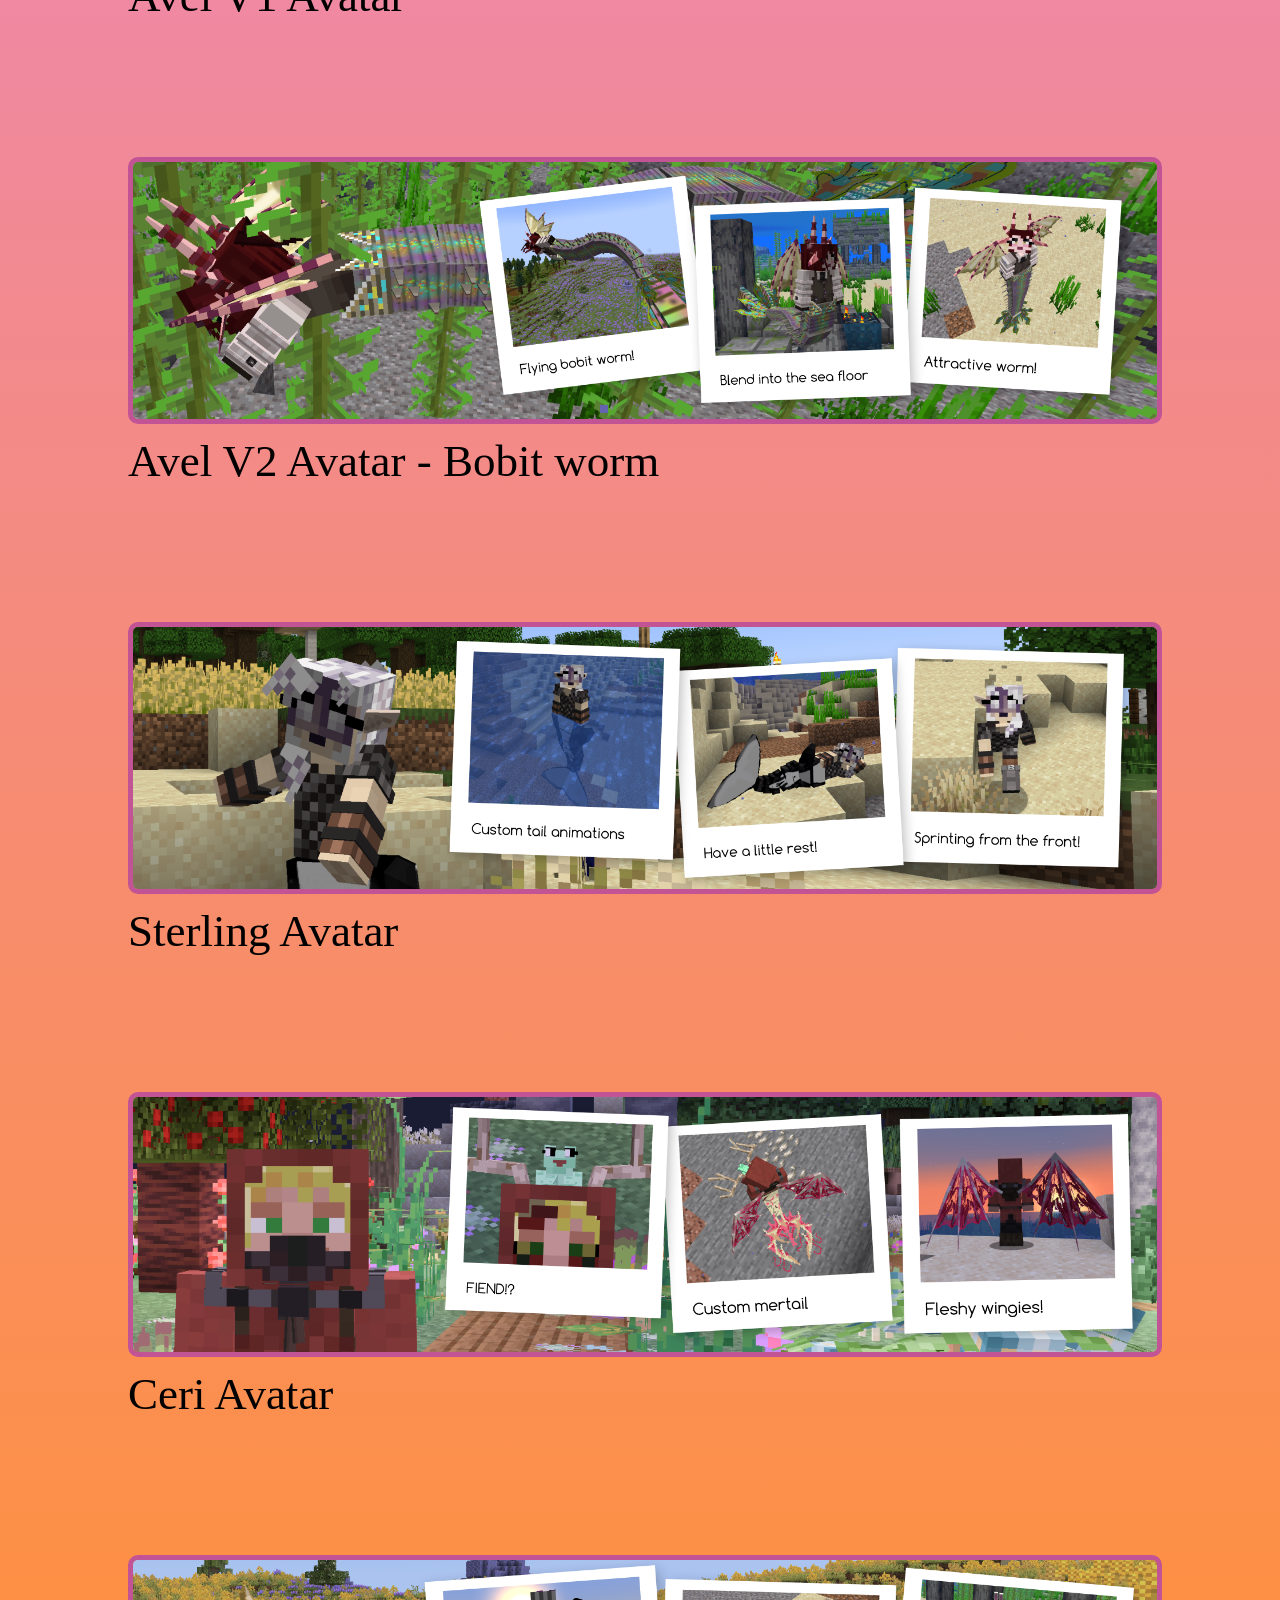
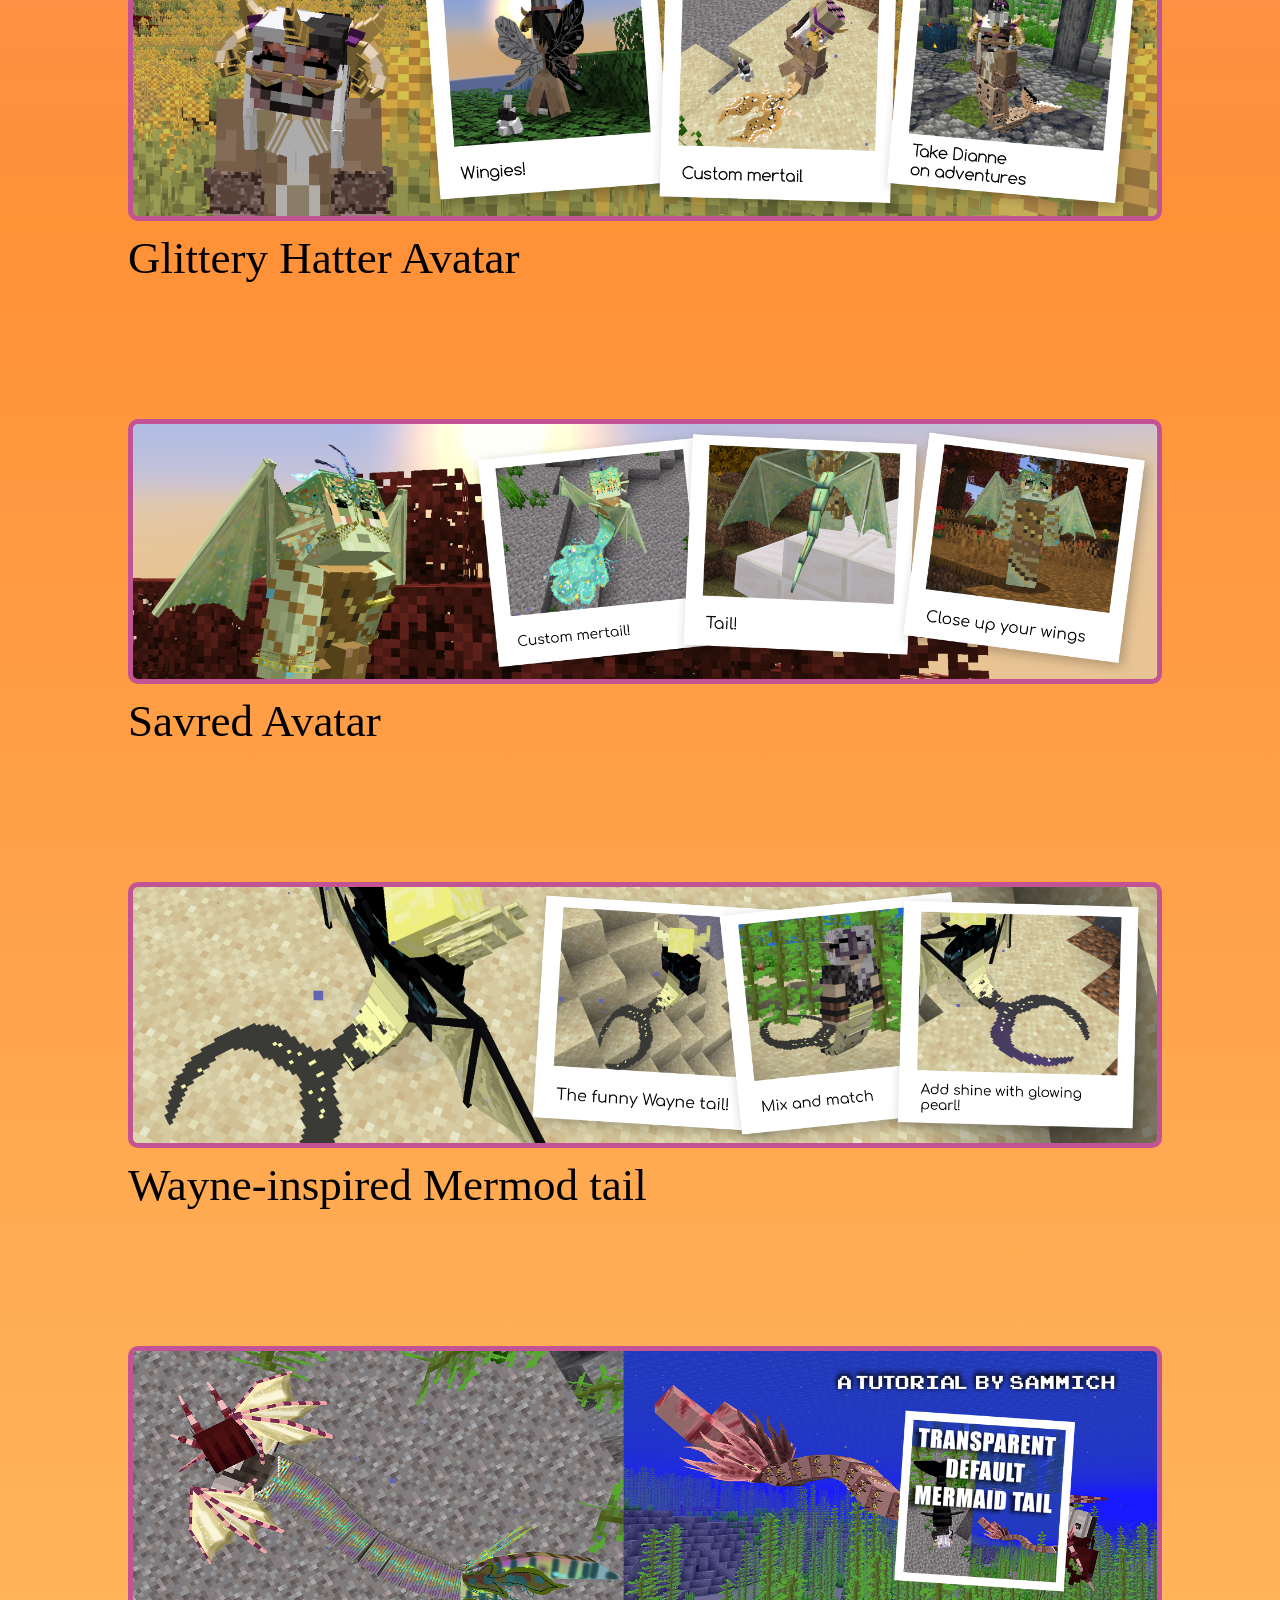
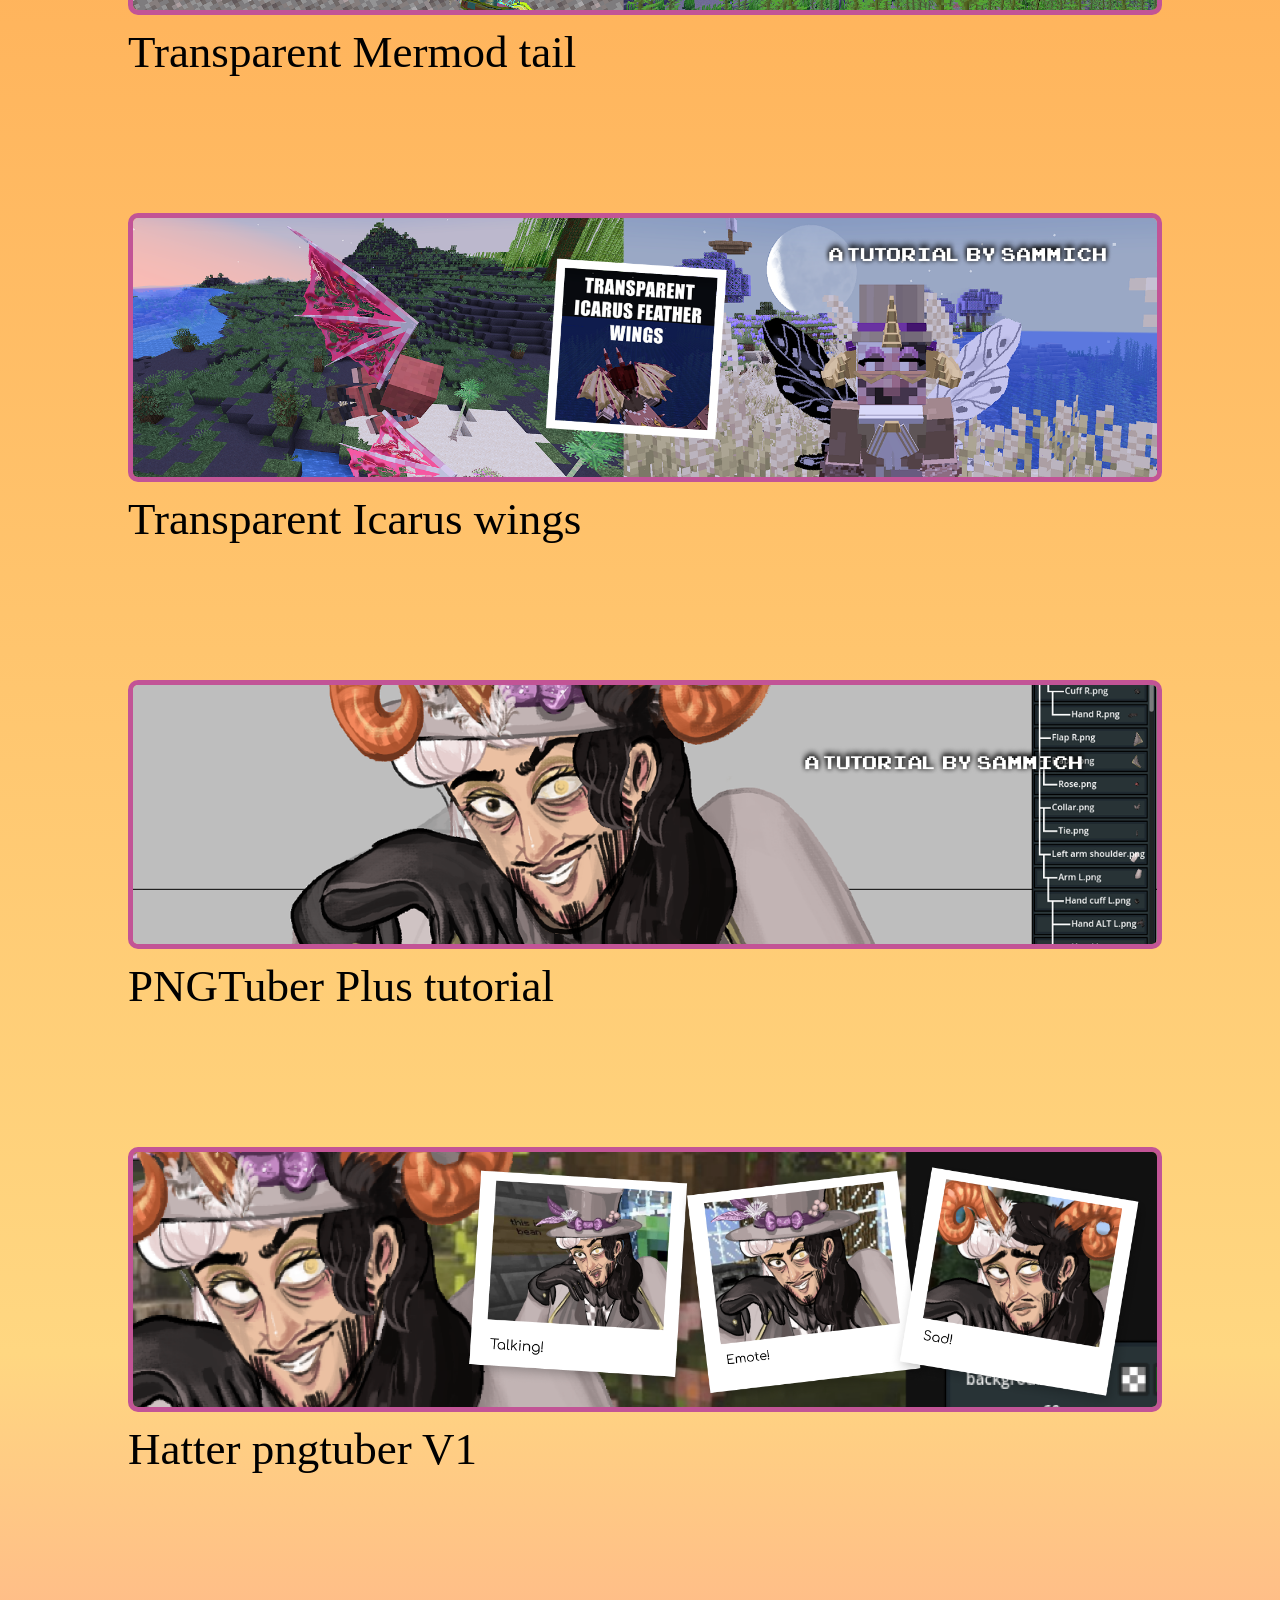
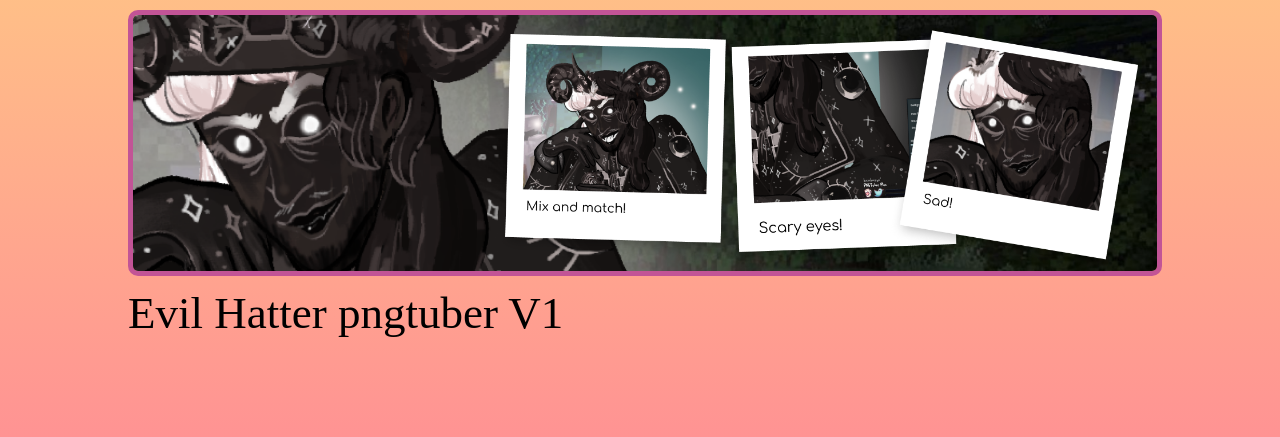
==== commit 1221bf9c: "png tubers yay" ====
--- a/index.html
+++ b/index.html
@@ -140,6 +140,27 @@
         <div>Transparent Icarus wings</div>
         </div>
 
+        <div class="Item">
+        <a target="_blank" href="PNGTuberTutorial.html">
+            <img src="/IMG/Banners/PNGTUBEr tutorial.png" alt="PNGTuber tutorial">
+        </a>
+        <div>PNGTuber Plus tutorial</div>
+        </div>
+
+        <div class="Item">
+        <a target="_blank" href="PNGTuberHatter.html">
+            <img src="/IMG/Banners/HAtter pngtuber V1 banner.png" alt="Hatter pngtuber V1">
+        </a>
+        <div>Hatter pngtuber V1</div>
+        </div>
+
+        <div class="Item">
+        <a target="_blank" href="PNGTuberEvilHatter.html">
+            <img src="/IMG/Banners/EVIL HAtter pngtuber V1 banner.png" alt="Evil Hatter pngtuber V1">
+        </a>
+        <div>Evil Hatter pngtuber V1</div>
+        </div>
+
 
       
     </div>
